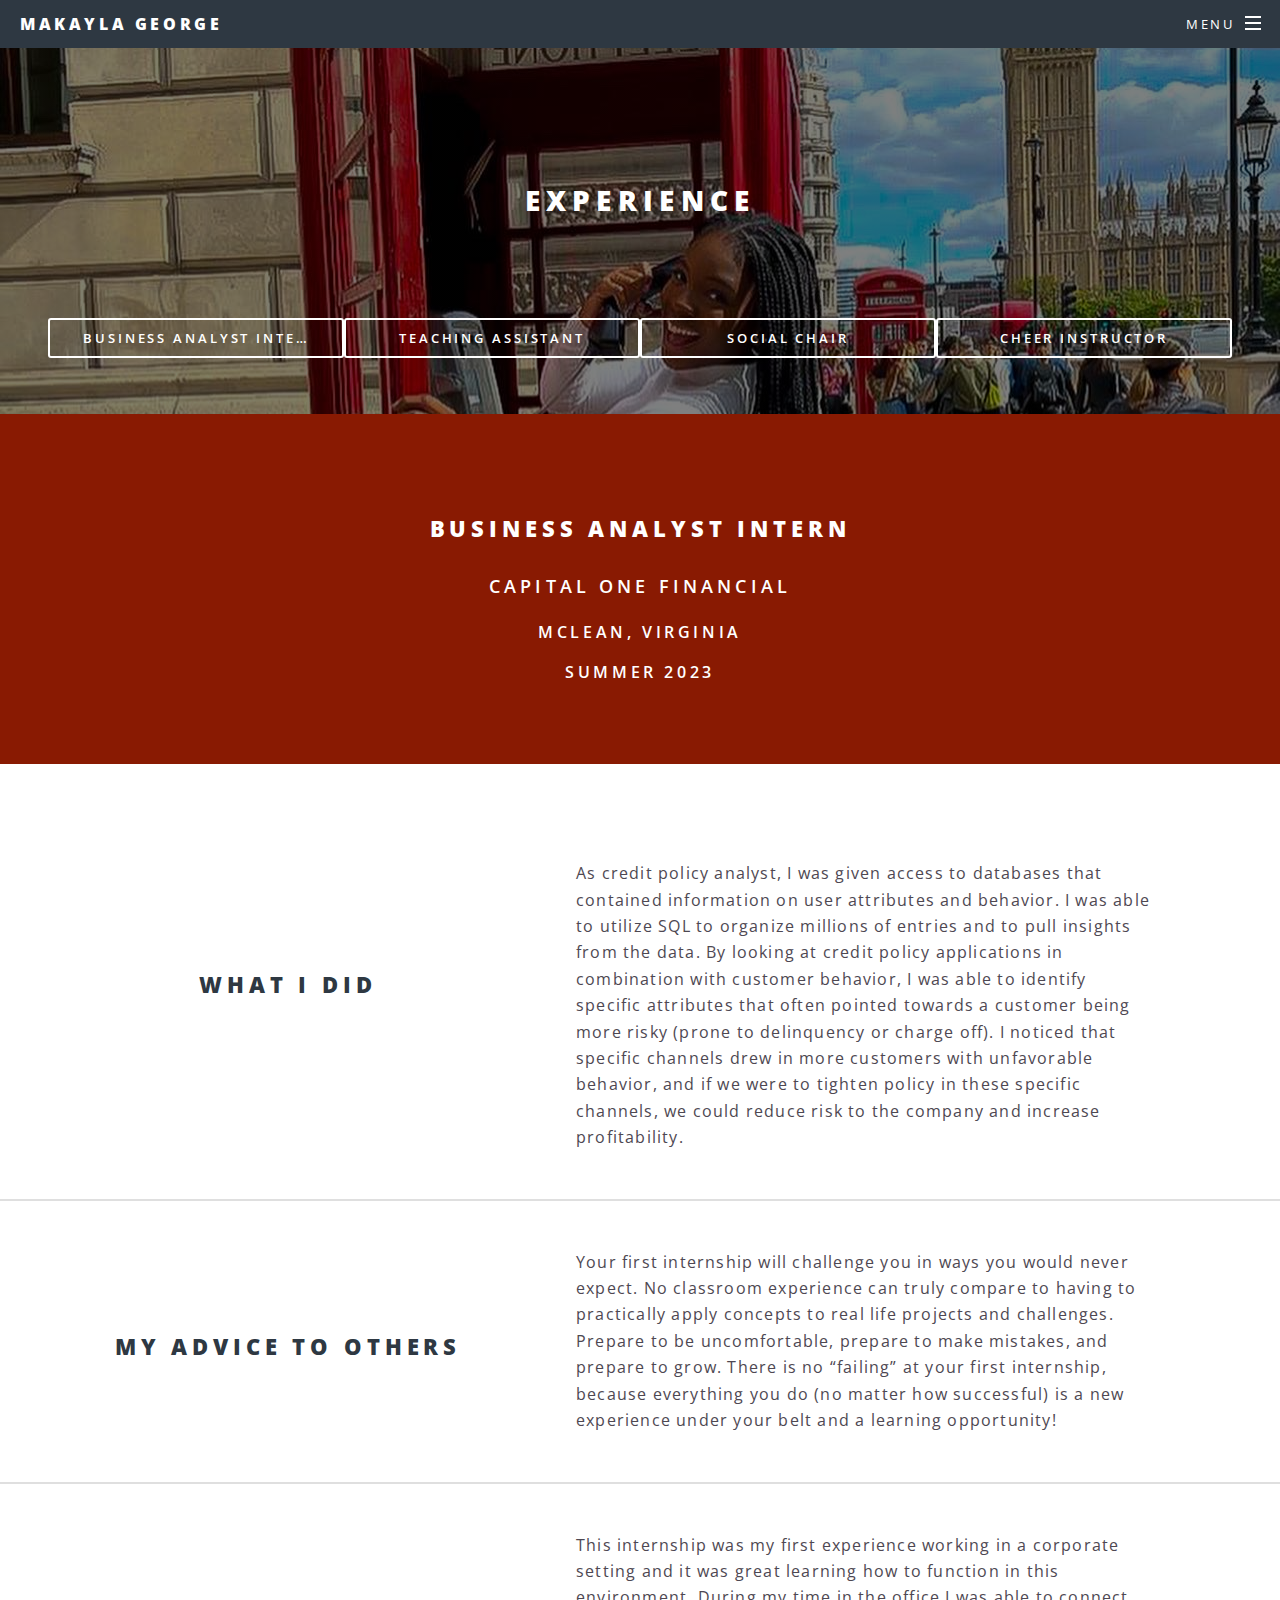
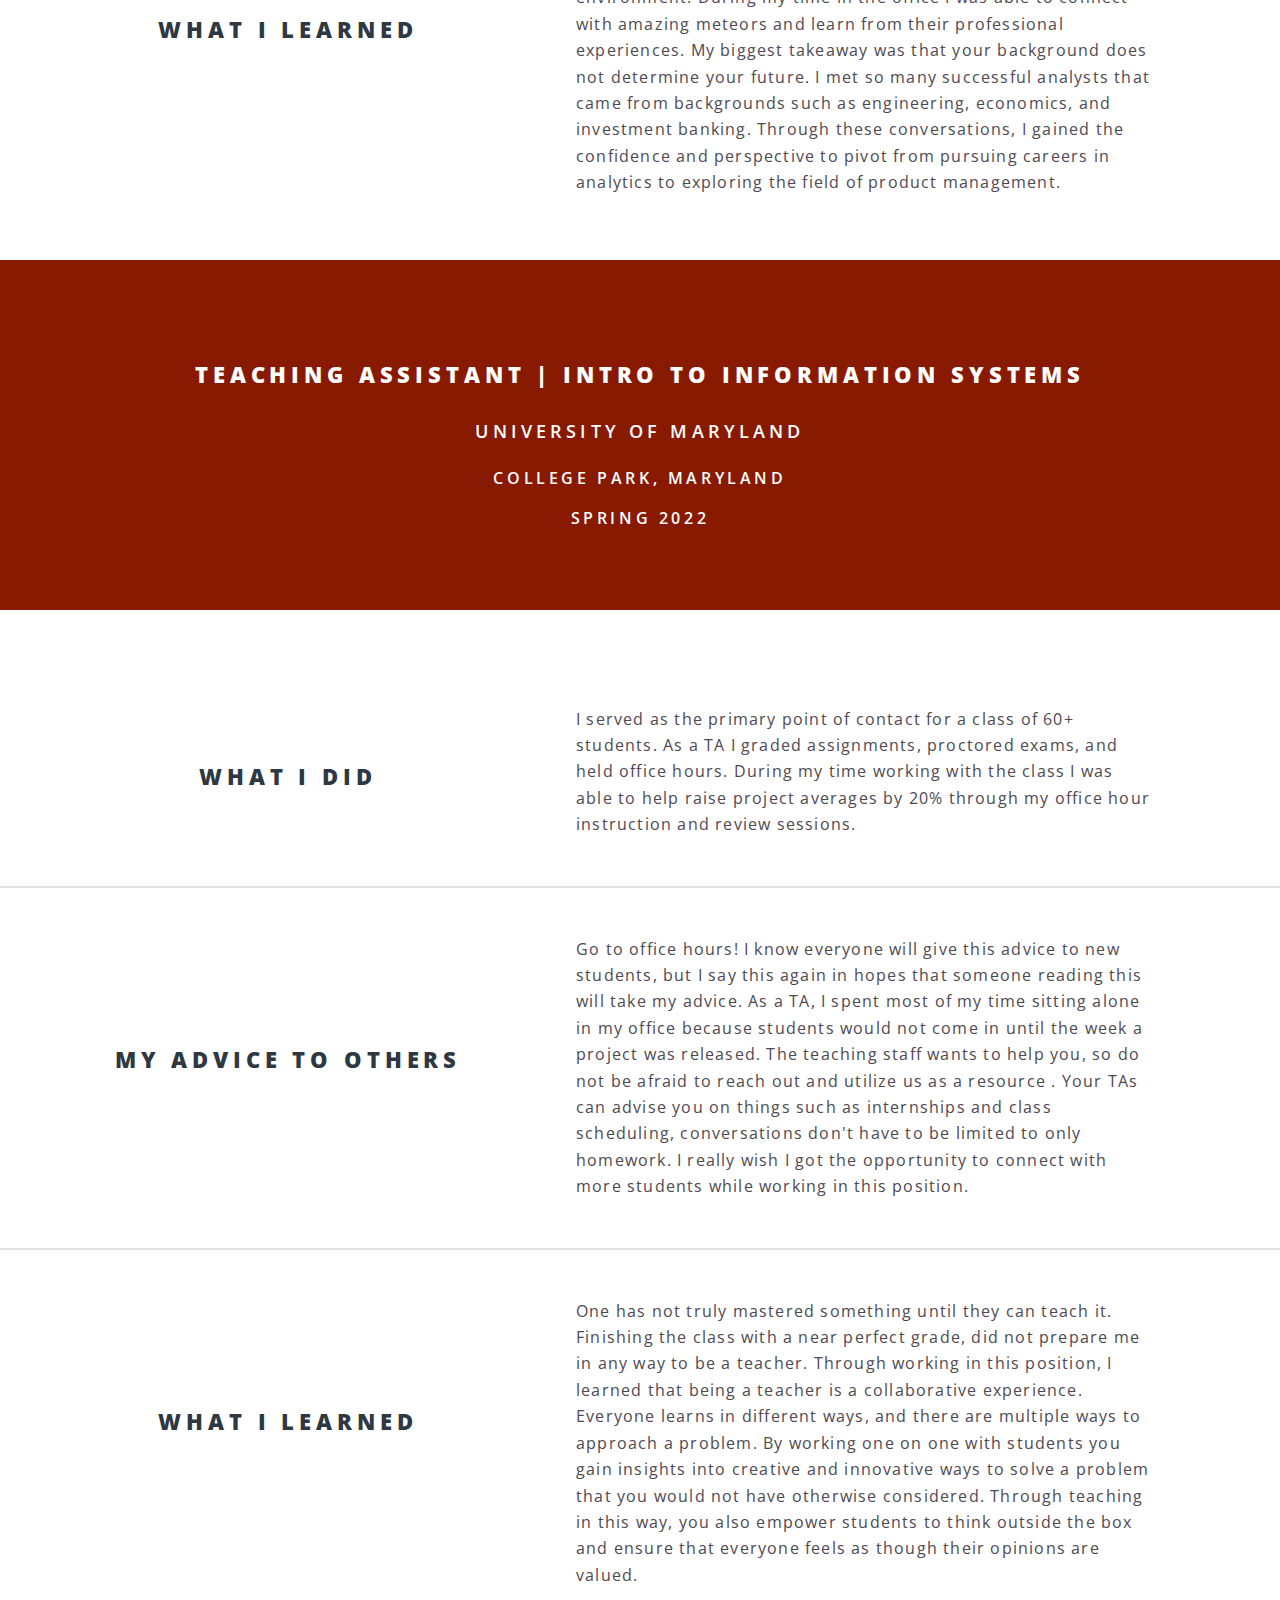
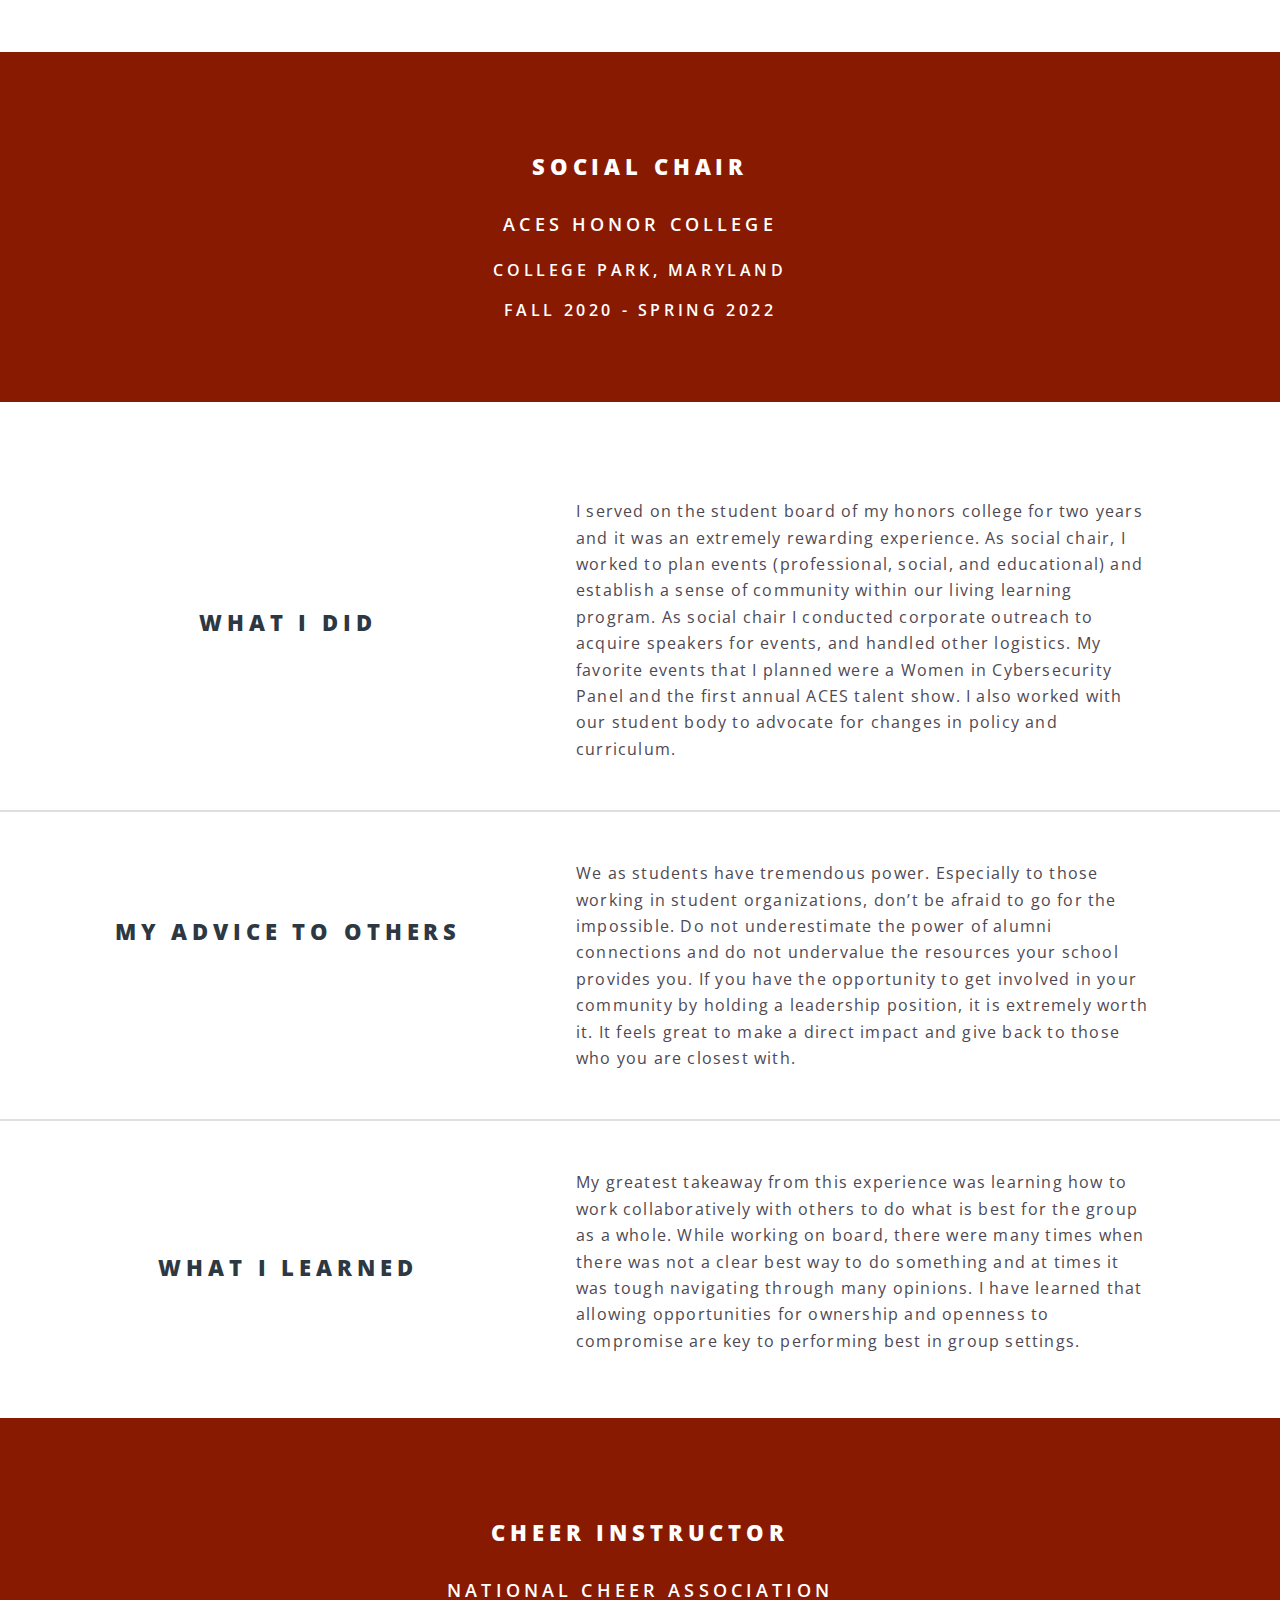
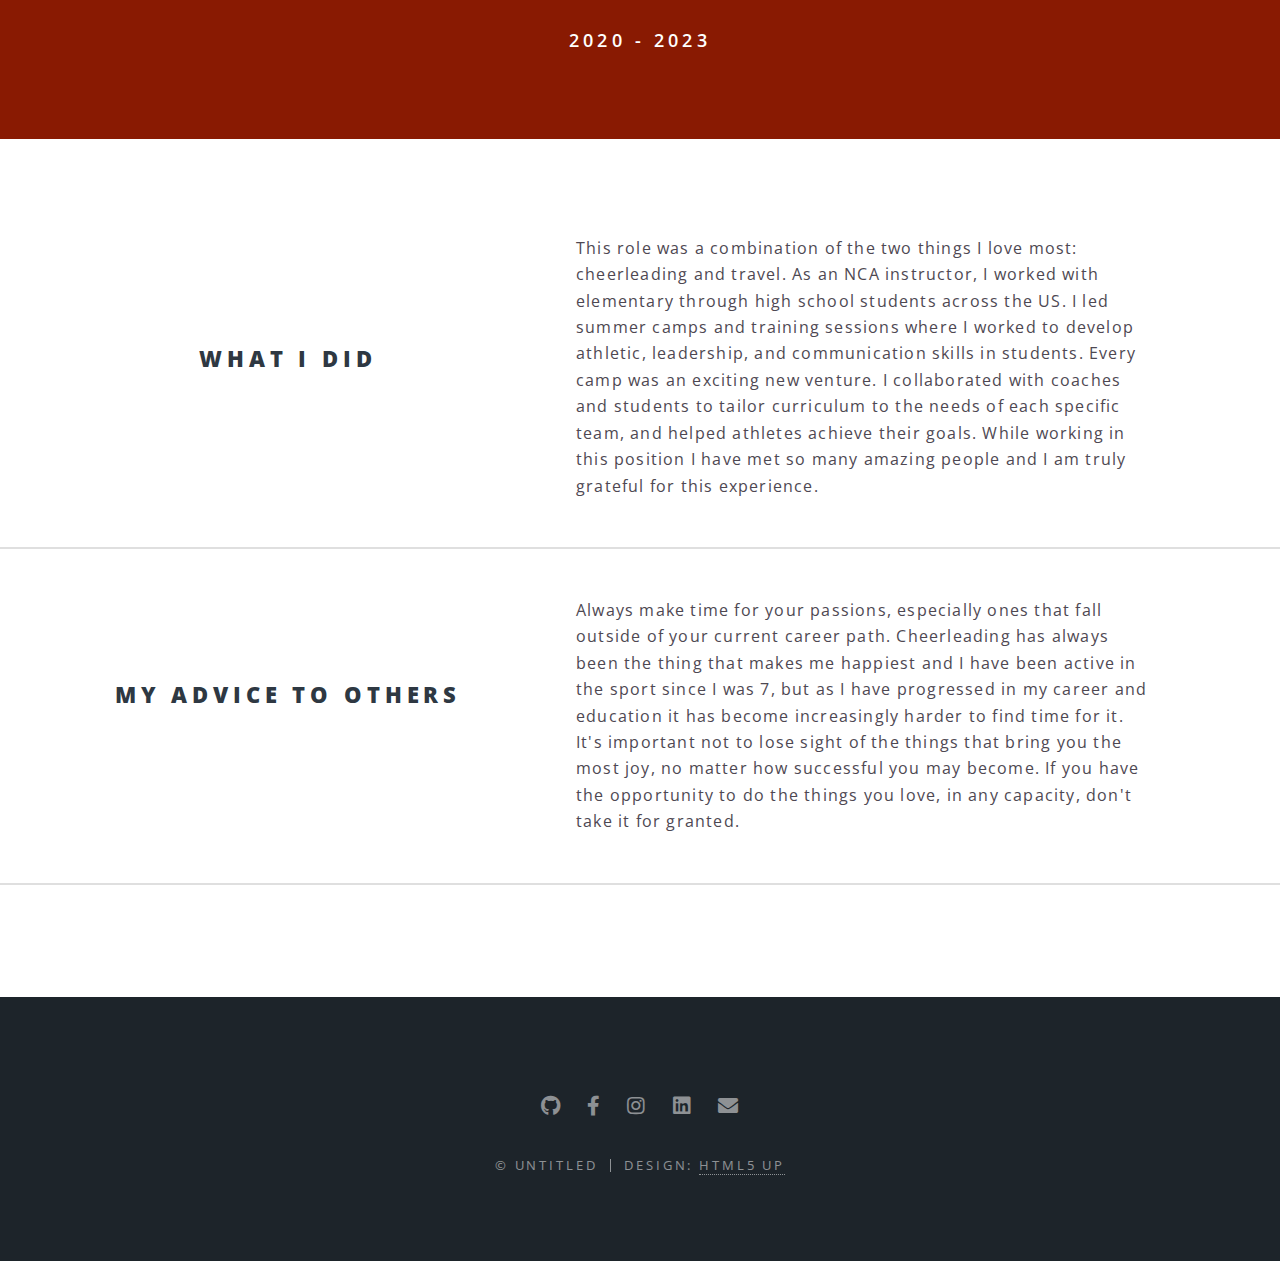
==== experience.html @ db0b6fbc "First Commit" ====
<html>
	<head>
		<title>Makayla George - Experience</title>
		<meta charset="utf-8" />
		<meta name="viewport" content="width=device-width, initial-scale=1, user-scalable=no" />
		<link rel="stylesheet" href="assets/css/main.css" />
		<noscript><link rel="stylesheet" href="assets/css/noscript.css" /></noscript>
	</head>
	<body class="is-preload">

		<!-- Page Wrapper -->
			<div id="page-wrapper">

				<!-- Header -->
					<header id="header">
						<h1><a href="index.html">Makayla George</a></h1>
						<nav id="nav">
							<ul>
								<li class="special">
									<a href="#menu" class="menuToggle"><span>Menu</span></a>
									<div id="menu">
										<ul>
											<li><a href="index.html">Home</a></li>
											<li><a href="experience.html">Experience</a></li>
											<li><a href="education.html">Education</a></li>
											<li><a href="portfolio.html">Academic Works</a></li>
											<li><a href="gallery.html">Gallery</a></li>
										</ul>
									</div>
								</li>
							</ul>
						</nav>
					</header>


				<!-- Main -->
					<article id="main">
								<header>
									<h2>Experience</h2>
									<br> <br> <br>
									<div class="columnsexpereince">
										 <div class="columnex">
											 <a href="#capital_one" class="button fit">Business Analyst Intern</a></li>
										 </div>
										 <div class="columnex">
											 <a href="#teaching_assistiant" class="button fit">Teaching ASSISTANT</a></li>
										</div>
										<div class="columnex">
											<a href="#social_chair" class="button fit">Social Chair</a></li>
									 </div>
									 <div class="columnex">
										 <a href="#cheer_instructor" class="button fit ">Cheer Instructor</a></li>
									</div>
									</div>
								</header>

						</article>

						<!-- Capital One -->
						<section id="capital_one" class="wrapper style3 special">
							<div class="inner">
									<h2> Business Analyst Intern </h2>
									<h3> <b> Capital One FINANCIAL  </b>  </h3>
									<h4> <b> McLean, Virginia </b>  </h4>
									<h4> <b> Summer 2023 </b>  </h4>
							</div>
						</section>

						<section class="wrapper style5">
							<div class="columns">
							   <div class="column">
									 <br><br><br><br>
							     <center> <h2> What I Did </h2> </center>
							   </div>
							   <div class="column">
									 As  credit policy analyst, I was given access to databases that contained information on user attributes and behavior.
									 I was able to utilize SQL to organize millions of entries and to pull insights from the data. By looking at credit
									 policy applications in combination with customer behavior, I was able to identify specific attributes that often
									 pointed towards a customer being more risky (prone to delinquency or charge off). I noticed that specific channels
									 drew in more customers with unfavorable behavior, and if we were to tighten policy in these specific channels, we could
									 reduce risk to the company and increase profitability.
								</div>
							</div>
							<hr />

							<div class="columns">
								 <div class="column">
									 <br><br><br>
									 <center> <h2> My Advice To Others </h2> </center>
								 </div>
								 <div class="column">
												Your first internship will challenge you in ways you would never expect. No classroom experience can
												truly compare to having to practically apply concepts to real life projects and challenges. Prepare
												to be uncomfortable, prepare to make mistakes, and prepare to grow. There is no “failing” at your first internship,
												because everything you do (no matter how successful) is a new experience under your belt and a
												learning opportunity!
								</div>
							</div>
							<hr />

							<div class="columns">
							   <div class="column">
									 <br><br><br>
							     <center> <h2> What I Learned </h2> </center>
							   </div>
							   <div class="column">
												This internship was my first experience working in a corporate setting and it was great learning how to
												 function in this environment. During my time in the office I was able to connect with amazing meteors
												 and learn from their professional experiences. My biggest takeaway was that your background does not
												 determine your future. I met so many successful  analysts that came from backgrounds such as engineering,
												 economics, and investment banking. Through these conversations, I gained the confidence and
												perspective to pivot from pursuing careers in analytics to exploring the field of product management.
								</div>
							</div>

						</section>

						<!-- TA -->
						<section id="teaching_assistiant" class="wrapper style3 special">
							<div class="inner">
									<h2> Teaching Assistant | Intro to Information Systems </h2>
									<h3> <b> University of Maryland </b>  </h3>
									<h4> <b> College Park, Maryland </b>  </h4>
									<h4> <b> Spring 2022 </b>  </h4>
							</div>
						</section>

						<section class="wrapper style5">
							<div class="columns">
								 <div class="column">
									 <br><br>
									 <center> <h2> What I Did </h2> </center>
								 </div>
								 <div class="column">
									 I served as the primary point of contact for a class of 60+ students. As a TA I graded assignments, proctored exams,
									 and held office hours. During my time working with the class I was able to help raise project averages by 20%
									 through my office hour instruction and review sessions.
								</div>
							</div>
							<hr />

							<div class="columns">
								 <div class="column">
									 <br><br><br><br>
									 <center> <h2> My Advice To Others </h2> </center>
								 </div>
								 <div class="column">
									 Go to office hours! I know everyone will give this advice to new students, but I say this again in hopes that someone
									  reading this will take my advice. As a TA, I spent most of my time sitting alone in my office because students
										 would not come in until the week a project was released. The teaching staff wants to help you, so do not be afraid
										 to reach out and utilize us as a resource . Your TAs can advise you on things such as internships and class
										  scheduling, conversations don't have to be limited to only homework. I really wish I got the
											opportunity to connect with more students while working in this position.

								</div>
							</div>
							<hr />

							<div class="columns">
								 <div class="column">
									 <br><br><br><br>
									 <center> <h2> What I Learned </h2> </center>
								 </div>
								 <div class="column">
									 One has not truly mastered something until they can teach it. Finishing the class with a near perfect grade,
									 did not prepare me in any way to be a teacher. Through working in this position, I learned that being a teacher
									 is a collaborative experience. Everyone learns in different ways, and there are multiple ways to approach a
									problem. By working one on one with students you gain insights into creative and innovative ways to solve a
									problem that you would not have otherwise considered. Through teaching in this way, you also empower
									students to think outside the box and ensure that everyone feels as though their opinions are valued.
								</div>
							</div>

						</section>

						<!-- ACES -->
						<section id="social_chair" class="wrapper style3 special">
							<div class="inner">
									<h2> Social Chair </h2>
									<h3> <b> ACES Honor College </b>  </h3>
									<h4> <b> College Park, Maryland </b>  </h4>
									<h4> <b> Fall 2020 - Spring 2022 </b>  </h4>
							</div>
						</section>

						<section class="wrapper style5">
							<div class="columns">
								 <div class="column">
									 <br><br><br><br>
									 <center> <h2> What I Did </h2> </center>
								 </div>
								 <div class="column">
									 I served on the student board of my honors college for two years and it was an extremely rewarding experience.
									 As social chair, I worked to plan events (professional, social, and educational) and establish a sense of
									 community within our living learning program. As social chair I conducted corporate outreach to acquire speakers
									  for events, and handled other logistics. My favorite events that I planned were a Women in Cybersecurity Panel
										and the first annual ACES talent show. I also worked with our student body to advocate for changes in policy
										and curriculum.
								</div>
							</div>
							<hr />

							<div class="columns">
								 <div class="column">
									 <br><br>
									 <center> <h2> My Advice To Others </h2> </center>
								 </div>
								 <div class="column">
										We as students have tremendous power. Especially to those working in student organizations, don’t be afraid
										 to go for the impossible. Do not underestimate the power of alumni connections and do not undervalue the resources
										  your school provides you. If you have the opportunity to get involved in your community by holding a leadership
											position, it is extremely worth it. It feels great to make a direct impact and give back to those who you are closest with.

								</div>
							</div>
							<hr />

							<div class="columns">
								 <div class="column">
									 <br><br><br>
									 <center> <h2> What I Learned </h2> </center>
								 </div>
								 <div class="column">
												My greatest takeaway from this experience was learning how to work collaboratively with others to do what
												 is best for the group as a whole. While working on board, there were many times when there was not a clear
												 best way to do something and at times it was tough navigating through many opinions. I have learned that
												 allowing opportunities for ownership and openness to compromise are key to performing best in group settings.
								</div>
							</div>

						</section>

						<!-- NCA -->
						<section id="cheer_instructor" class="wrapper style3 special">
							<div class="inner">
									<h2> Cheer Instructor </h2>
									<h3> <b> National Cheer Association </b>  </h3>
									<h3> <b> 2020 - 2023 </b>  </h3>
							</div>
						</section>

						<section class="wrapper style5">
							<div class="columns">
								 <div class="column">
									 <br><br><br><br>
									 <center> <h2> What I Did </h2> </center>
								 </div>
								 <div class="column">
									 This role was a combination of the two things I love most: cheerleading and travel. As an NCA instructor,
									  I worked with elementary through high school students across the US. I led summer camps and training
										sessions where I worked to develop athletic, leadership, and communication skills in students. Every
										camp was an exciting new venture. I collaborated with coaches and students to tailor curriculum to the
										needs of each specific team, and helped athletes achieve their goals. While working in this position
										I have met so many amazing people and I am truly grateful for this experience.
								</div>
							</div>
							<hr />

							<div class="columns">
								 <div class="column">
									 <br><br><br>
									 <center> <h2> My Advice To Others </h2> </center>
								 </div>
								 <div class="column">
									 Always make time for your passions, especially ones that fall outside of your current career path. Cheerleading
									 has always been the thing that makes me happiest and I have been active in the sport since I was 7, but as
									 I have progressed in my career and education it has become increasingly harder to find time for it. It's
									 important not to lose sight of the things that bring you the most joy, no matter how successful you may become.
									 If you have the opportunity to do the things you love, in any capacity, don't take it for granted.
								</div>
							</div>
							<hr />
						</section>

				<!-- Footer -->
					<footer id="footer">
						<ul class="icons">
							<li><a href="https://github.com/makaylageorge23" class="icon brands fa-github"><span class="label">Github</span></a></li>
							<li><a href="https://www.facebook.com/makayla.george.104?mibextid=LQQJ4d" class="icon brands fa-facebook-f"><span class="label">Facebook</span></a></li>
							<li><a href="https://www.instagram.com/makayla.jaee/" class="icon brands fa-instagram"><span class="label">Instagram</span></a></li>
							<li><a href="https://www.linkedin.com/in/makaylageorge" class="icon brands fa-linkedin"><span class="label">LinkedIn</span></a></li>
							<li><a href="mailto: makayla.george23@gmail.com" class="icon solid fa-envelope"><span class="label">Email</span></a></li>
						</ul>
						<ul class="copyright">
							<li>&copy; Untitled</li><li>Design: <a href="http://html5up.net">HTML5 UP</a></li>
						</ul>
					</footer>

			</div>

		<!-- Scripts -->
			<script src="assets/js/jquery.min.js"></script>
			<script src="assets/js/jquery.scrollex.min.js"></script>
			<script src="assets/js/jquery.scrolly.min.js"></script>
			<script src="assets/js/browser.min.js"></script>
			<script src="assets/js/breakpoints.min.js"></script>
			<script src="assets/js/util.js"></script>
			<script src="assets/js/main.js"></script>

	</body>
</html>
---- assets/css/main.css ----
@import url(fontawesome-all.min.css);
@import url("https://fonts.googleapis.com/css?family=Open+Sans:400,400italic,600,600italic,800,800italic");

/*
	Spectral by HTML5 UP
	html5up.net | @ajlkn
	Free for personal and commercial use under the CCA 3.0 license (html5up.net/license)
*/

html, body, div, span, applet, object,
iframe, h1, h2, h3, h4, h5, h6, p, blockquote,
pre, a, abbr, acronym, address, big, cite,
code, del, dfn, em, img, ins, kbd, q, s, samp,
small, strike, strong, sub, sup, tt, var, b,
u, i, center, dl, dt, dd, ol, ul, li, fieldset,
form, label, legend, table, caption, tbody,
tfoot, thead, tr, th, td, article, aside,
canvas, details, embed, figure, figcaption,
footer, header, hgroup, menu, nav, output, ruby,
section, summary, time, mark, audio, video {
	margin: 0;
	padding: 0;
	border: 0;
	font-size: 100%;
	font: inherit;
	vertical-align: baseline;}

article, aside, details, figcaption, figure,
footer, header, hgroup, menu, nav, section {
	display: block;}

body {
	line-height: 1;
}

ol, ul {
	list-style: none;
}

blockquote, q {
	quotes: none;
}

	blockquote:before, blockquote:after, q:before, q:after {
		content: '';
		content: none;
	}

table {
	border-collapse: collapse;
	border-spacing: 0;
}

body {
	-webkit-text-size-adjust: none;
}

mark {
	background-color: transparent;
	color: inherit;
}

input::-moz-focus-inner {
	border: 0;
	padding: 0;
}

input, select, textarea {
	-moz-appearance: none;
	-webkit-appearance: none;
	-ms-appearance: none;
	appearance: none;
}

/* Basic */

	@-ms-viewport {
		width: device-width;
	}

	html {
		box-sizing: border-box;
	}

	*, *:before, *:after {
		box-sizing: inherit;
	}

	body {
		background: #2e3842;
	}

		body.is-preload *, body.is-preload *:before, body.is-preload *:after {
			-moz-animation: none !important;
			-webkit-animation: none !important;
			-ms-animation: none !important;
			animation: none !important;
			-moz-transition: none !important;
			-webkit-transition: none !important;
			-ms-transition: none !important;
			transition: none !important;
		}

	body, input, select, textarea {
		color: #fff;
		font-family: "Open Sans", Helvetica, sans-serif;
		font-size: 15pt;
		font-weight: 400;
		letter-spacing: 0.075em;
		line-height: 1.65em;
	}

		@media screen and (max-width: 1680px) {

			body, input, select, textarea {
				font-size: 13pt;
			}

		}

		@media screen and (max-width: 1280px) {

			body, input, select, textarea {
				font-size: 12pt;
			}

		}

		@media screen and (max-width: 736px) {

			body, input, select, textarea {
				font-size: 11pt;
				letter-spacing: 0.0375em;
			}

		}

	a {
		-moz-transition: color 0.2s ease, border-bottom-color 0.2s ease;
		-webkit-transition: color 0.2s ease, border-bottom-color 0.2s ease;
		-ms-transition: color 0.2s ease, border-bottom-color 0.2s ease;
		transition: color 0.2s ease, border-bottom-color 0.2s ease;
		border-bottom: dotted 1px;
		color: inherit;
		text-decoration: none;
	}

		a:hover {
			border-bottom-color: transparent;
		}

	strong, b {
		color: #fff;
		font-weight: 600;
	}

	em, i {
		font-style: italic;
	}

	p {
		margin: 0 0 2em 0;
	}

	h1, h2, h3, h4, h5, h6 {
		color: #fff;
		font-weight: 800;
		letter-spacing: 0.225em;
		line-height: 1em;
		margin: 0 0 1em 0;
		text-transform: uppercase;
	}

		h1 a, h2 a, h3 a, h4 a, h5 a, h6 a {
			color: inherit;
			text-decoration: none;
		}

	h2 {
		font-size: 1.35em;
		line-height: 1.75em;
	}

		@media screen and (max-width: 736px) {

			h2 {
				font-size: 1.1em;
				line-height: 1.65em;
			}

		}

	h3 {
		font-size: 1.15em;
		line-height: 1.75em;
	}

		@media screen and (max-width: 736px) {

			h3 {
				font-size: 1em;
				line-height: 1.65em;
			}

		}

	h4 {
		font-size: 1em;
		line-height: 1.5em;
	}

	h5 {
		font-size: 0.8em;
		line-height: 1.5em;
	}

	h6 {
		font-size: 0.7em;
		line-height: 1.5em;
	}

	sub {
		font-size: 0.8em;
		position: relative;
		top: 0.5em;
	}

	sup {
		font-size: 0.8em;
		position: relative;
		top: -0.5em;
	}

	hr {
		border: 0;
		border-bottom: solid 2px #fff;
		margin: 3em 0;
	}

		hr.major {
			margin: 4.5em 0;
		}

	blockquote {
		border-left: solid 4px #fff;
		font-style: italic;
		margin: 0 0 2em 0;
		padding: 0.5em 0 0.5em 2em;
	}

	code {
		background: rgba(144, 144, 144, 0.25);
		border-radius: 3px;
		font-family: "Courier New", monospace;
		font-size: 0.9em;
		letter-spacing: 0;
		margin: 0 0.25em;
		padding: 0.25em 0.65em;
	}

	pre {
		-webkit-overflow-scrolling: touch;
		font-family: "Courier New", monospace;
		font-size: 0.9em;
		margin: 0 0 2em 0;
	}

		pre code {
			display: block;
			line-height: 1.75em;
			padding: 1em 1.5em;
			overflow-x: auto;
		}

	.align-left {
		text-align: left;
	}

	.align-center {
		text-align: center;
	}

	.align-right {
		text-align: right;
	}

/* Row */

	.row {
		display: flex;
		flex-wrap: wrap;
		box-sizing: border-box;
		align-items: stretch;
	}

		.row > * {
			box-sizing: border-box;
		}

		.row.gtr-uniform > * > :last-child {
			margin-bottom: 0;
		}

		.row.aln-left {
			justify-content: flex-start;
		}

		.row.aln-center {
			justify-content: center;
		}

		.row.aln-right {
			justify-content: flex-end;
		}

		.row.aln-top {
			align-items: flex-start;
		}

		.row.aln-middle {
			align-items: center;
		}

		.row.aln-bottom {
			align-items: flex-end;
		}

		.row > .imp {
			order: -1;
		}

		.row > .col-1 {
			width: 8.33333%;
		}

		.row > .off-1 {
			margin-left: 8.33333%;
		}

		.row > .col-2 {
			width: 16.66667%;
		}

		.row > .off-2 {
			margin-left: 16.66667%;
		}

		.row > .col-3 {
			width: 25%;
		}

		.row > .off-3 {
			margin-left: 25%;
		}

		.row > .col-4 {
			width: 33.33333%;
		}

		.row > .off-4 {
			margin-left: 33.33333%;
		}

		.row > .col-5 {
			width: 41.66667%;
		}

		.row > .off-5 {
			margin-left: 41.66667%;
		}

		.row > .col-6 {
			width: 50%;
		}

		.row > .off-6 {
			margin-left: 50%;
		}

		.row > .col-7 {
			width: 58.33333%;
		}

		.row > .off-7 {
			margin-left: 58.33333%;
		}

		.row > .col-8 {
			width: 66.66667%;
		}

		.row > .off-8 {
			margin-left: 66.66667%;
		}

		.row > .col-9 {
			width: 75%;
		}

		.row > .off-9 {
			margin-left: 75%;
		}

		.row > .col-10 {
			width: 83.33333%;
		}

		.row > .off-10 {
			margin-left: 83.33333%;
		}

		.row > .col-11 {
			width: 91.66667%;
		}

		.row > .off-11 {
			margin-left: 91.66667%;
		}

		.row > .col-12 {
			width: 100%;
		}

		.row > .off-12 {
			margin-left: 100%;
		}

		.row.gtr-0 {
			margin-top: 0;
			margin-left: 0em;
		}

			.row.gtr-0 > * {
				padding: 0 0 0 0em;
			}

			.row.gtr-0.gtr-uniform {
				margin-top: 0em;
			}

				.row.gtr-0.gtr-uniform > * {
					padding-top: 0em;
				}

		.row.gtr-25 {
			margin-top: 0;
			margin-left: -0.375em;
		}

			.row.gtr-25 > * {
				padding: 0 0 0 0.375em;
			}

			.row.gtr-25.gtr-uniform {
				margin-top: -0.375em;
			}

				.row.gtr-25.gtr-uniform > * {
					padding-top: 0.375em;
				}

		.row.gtr-50 {
			margin-top: 0;
			margin-left: -0.75em;
		}

			.row.gtr-50 > * {
				padding: 0 0 0 0.75em;
			}

			.row.gtr-50.gtr-uniform {
				margin-top: -0.75em;
			}

				.row.gtr-50.gtr-uniform > * {
					padding-top: 0.75em;
				}

		.row {
			margin-top: 0;
			margin-left: -1.5em;
		}

			.row > * {
				padding: 0 0 0 1.5em;
			}

			.row.gtr-uniform {
				margin-top: -1.5em;
			}

				.row.gtr-uniform > * {
					padding-top: 1.5em;
				}

		.row.gtr-150 {
			margin-top: 0;
			margin-left: -2.25em;
		}

			.row.gtr-150 > * {
				padding: 0 0 0 2.25em;
			}

			.row.gtr-150.gtr-uniform {
				margin-top: -2.25em;
			}

				.row.gtr-150.gtr-uniform > * {
					padding-top: 2.25em;
				}

		.row.gtr-200 {
			margin-top: 0;
			margin-left: -3em;
		}

			.row.gtr-200 > * {
				padding: 0 0 0 3em;
			}

			.row.gtr-200.gtr-uniform {
				margin-top: -3em;
			}

				.row.gtr-200.gtr-uniform > * {
					padding-top: 3em;
				}

		@media screen and (max-width: 1680px) {

			.row {
				display: flex;
				flex-wrap: wrap;
				box-sizing: border-box;
				align-items: stretch;
			}

				.row > * {
					box-sizing: border-box;
				}

				.row.gtr-uniform > * > :last-child {
					margin-bottom: 0;
				}

				.row.aln-left {
					justify-content: flex-start;
				}

				.row.aln-center {
					justify-content: center;
				}

				.row.aln-right {
					justify-content: flex-end;
				}

				.row.aln-top {
					align-items: flex-start;
				}

				.row.aln-middle {
					align-items: center;
				}

				.row.aln-bottom {
					align-items: flex-end;
				}

				.row > .imp-xlarge {
					order: -1;
				}

				.row > .col-1-xlarge {
					width: 8.33333%;
				}

				.row > .off-1-xlarge {
					margin-left: 8.33333%;
				}

				.row > .col-2-xlarge {
					width: 16.66667%;
				}

				.row > .off-2-xlarge {
					margin-left: 16.66667%;
				}

				.row > .col-3-xlarge {
					width: 25%;
				}

				.row > .off-3-xlarge {
					margin-left: 25%;
				}

				.row > .col-4-xlarge {
					width: 33.33333%;
				}

				.row > .off-4-xlarge {
					margin-left: 33.33333%;
				}

				.row > .col-5-xlarge {
					width: 41.66667%;
				}

				.row > .off-5-xlarge {
					margin-left: 41.66667%;
				}

				.row > .col-6-xlarge {
					width: 50%;
				}

				.row > .off-6-xlarge {
					margin-left: 50%;
				}

				.row > .col-7-xlarge {
					width: 58.33333%;
				}

				.row > .off-7-xlarge {
					margin-left: 58.33333%;
				}

				.row > .col-8-xlarge {
					width: 66.66667%;
				}

				.row > .off-8-xlarge {
					margin-left: 66.66667%;
				}

				.row > .col-9-xlarge {
					width: 75%;
				}

				.row > .off-9-xlarge {
					margin-left: 75%;
				}

				.row > .col-10-xlarge {
					width: 83.33333%;
				}

				.row > .off-10-xlarge {
					margin-left: 83.33333%;
				}

				.row > .col-11-xlarge {
					width: 91.66667%;
				}

				.row > .off-11-xlarge {
					margin-left: 91.66667%;
				}

				.row > .col-12-xlarge {
					width: 100%;
				}

				.row > .off-12-xlarge {
					margin-left: 100%;
				}

				.row.gtr-0 {
					margin-top: 0;
					margin-left: 0em;
				}

					.row.gtr-0 > * {
						padding: 0 0 0 0em;
					}

					.row.gtr-0.gtr-uniform {
						margin-top: 0em;
					}

						.row.gtr-0.gtr-uniform > * {
							padding-top: 0em;
						}

				.row.gtr-25 {
					margin-top: 0;
					margin-left: -0.375em;
				}

					.row.gtr-25 > * {
						padding: 0 0 0 0.375em;
					}

					.row.gtr-25.gtr-uniform {
						margin-top: -0.375em;
					}

						.row.gtr-25.gtr-uniform > * {
							padding-top: 0.375em;
						}

				.row.gtr-50 {
					margin-top: 0;
					margin-left: -0.75em;
				}

					.row.gtr-50 > * {
						padding: 0 0 0 0.75em;
					}

					.row.gtr-50.gtr-uniform {
						margin-top: -0.75em;
					}

						.row.gtr-50.gtr-uniform > * {
							padding-top: 0.75em;
						}

				.row {
					margin-top: 0;
					margin-left: -1.5em;
				}

					.row > * {
						padding: 0 0 0 1.5em;
					}

					.row.gtr-uniform {
						margin-top: -1.5em;
					}

						.row.gtr-uniform > * {
							padding-top: 1.5em;
						}

				.row.gtr-150 {
					margin-top: 0;
					margin-left: -2.25em;
				}

					.row.gtr-150 > * {
						padding: 0 0 0 2.25em;
					}

					.row.gtr-150.gtr-uniform {
						margin-top: -2.25em;
					}

						.row.gtr-150.gtr-uniform > * {
							padding-top: 2.25em;
						}

				.row.gtr-200 {
					margin-top: 0;
					margin-left: -3em;
				}

					.row.gtr-200 > * {
						padding: 0 0 0 3em;
					}

					.row.gtr-200.gtr-uniform {
						margin-top: -3em;
					}

						.row.gtr-200.gtr-uniform > * {
							padding-top: 3em;
						}

		}

		@media screen and (max-width: 1280px) {

			.row {
				display: flex;
				flex-wrap: wrap;
				box-sizing: border-box;
				align-items: stretch;
			}

				.row > * {
					box-sizing: border-box;
				}

				.row.gtr-uniform > * > :last-child {
					margin-bottom: 0;
				}

				.row.aln-left {
					justify-content: flex-start;
				}

				.row.aln-center {
					justify-content: center;
				}

				.row.aln-right {
					justify-content: flex-end;
				}

				.row.aln-top {
					align-items: flex-start;
				}

				.row.aln-middle {
					align-items: center;
				}

				.row.aln-bottom {
					align-items: flex-end;
				}

				.row > .imp-large {
					order: -1;
				}

				.row > .col-1-large {
					width: 8.33333%;
				}

				.row > .off-1-large {
					margin-left: 8.33333%;
				}

				.row > .col-2-large {
					width: 16.66667%;
				}

				.row > .off-2-large {
					margin-left: 16.66667%;
				}

				.row > .col-3-large {
					width: 25%;
				}

				.row > .off-3-large {
					margin-left: 25%;
				}

				.row > .col-4-large {
					width: 33.33333%;
				}

				.row > .off-4-large {
					margin-left: 33.33333%;
				}

				.row > .col-5-large {
					width: 41.66667%;
				}

				.row > .off-5-large {
					margin-left: 41.66667%;
				}

				.row > .col-6-large {
					width: 50%;
				}

				.row > .off-6-large {
					margin-left: 50%;
				}

				.row > .col-7-large {
					width: 58.33333%;
				}

				.row > .off-7-large {
					margin-left: 58.33333%;
				}

				.row > .col-8-large {
					width: 66.66667%;
				}

				.row > .off-8-large {
					margin-left: 66.66667%;
				}

				.row > .col-9-large {
					width: 75%;
				}

				.row > .off-9-large {
					margin-left: 75%;
				}

				.row > .col-10-large {
					width: 83.33333%;
				}

				.row > .off-10-large {
					margin-left: 83.33333%;
				}

				.row > .col-11-large {
					width: 91.66667%;
				}

				.row > .off-11-large {
					margin-left: 91.66667%;
				}

				.row > .col-12-large {
					width: 100%;
				}

				.row > .off-12-large {
					margin-left: 100%;
				}

				.row.gtr-0 {
					margin-top: 0;
					margin-left: 0em;
				}

					.row.gtr-0 > * {
						padding: 0 0 0 0em;
					}

					.row.gtr-0.gtr-uniform {
						margin-top: 0em;
					}

						.row.gtr-0.gtr-uniform > * {
							padding-top: 0em;
						}

				.row.gtr-25 {
					margin-top: 0;
					margin-left: -0.375em;
				}

					.row.gtr-25 > * {
						padding: 0 0 0 0.375em;
					}

					.row.gtr-25.gtr-uniform {
						margin-top: -0.375em;
					}

						.row.gtr-25.gtr-uniform > * {
							padding-top: 0.375em;
						}

				.row.gtr-50 {
					margin-top: 0;
					margin-left: -0.75em;
				}

					.row.gtr-50 > * {
						padding: 0 0 0 0.75em;
					}

					.row.gtr-50.gtr-uniform {
						margin-top: -0.75em;
					}

						.row.gtr-50.gtr-uniform > * {
							padding-top: 0.75em;
						}

				.row {
					margin-top: 0;
					margin-left: -1.5em;
				}

					.row > * {
						padding: 0 0 0 1.5em;
					}

					.row.gtr-uniform {
						margin-top: -1.5em;
					}

						.row.gtr-uniform > * {
							padding-top: 1.5em;
						}

				.row.gtr-150 {
					margin-top: 0;
					margin-left: -2.25em;
				}

					.row.gtr-150 > * {
						padding: 0 0 0 2.25em;
					}

					.row.gtr-150.gtr-uniform {
						margin-top: -2.25em;
					}

						.row.gtr-150.gtr-uniform > * {
							padding-top: 2.25em;
						}

				.row.gtr-200 {
					margin-top: 0;
					margin-left: -3em;
				}

					.row.gtr-200 > * {
						padding: 0 0 0 3em;
					}

					.row.gtr-200.gtr-uniform {
						margin-top: -3em;
					}

						.row.gtr-200.gtr-uniform > * {
							padding-top: 3em;
						}

		}

		@media screen and (max-width: 980px) {

			.row {
				display: flex;
				flex-wrap: wrap;
				box-sizing: border-box;
				align-items: stretch;
			}

				.row > * {
					box-sizing: border-box;
				}

				.row.gtr-uniform > * > :last-child {
					margin-bottom: 0;
				}

				.row.aln-left {
					justify-content: flex-start;
				}

				.row.aln-center {
					justify-content: center;
				}

				.row.aln-right {
					justify-content: flex-end;
				}

				.row.aln-top {
					align-items: flex-start;
				}

				.row.aln-middle {
					align-items: center;
				}

				.row.aln-bottom {
					align-items: flex-end;
				}

				.row > .imp-medium {
					order: -1;
				}

				.row > .col-1-medium {
					width: 8.33333%;
				}

				.row > .off-1-medium {
					margin-left: 8.33333%;
				}

				.row > .col-2-medium {
					width: 16.66667%;
				}

				.row > .off-2-medium {
					margin-left: 16.66667%;
				}

				.row > .col-3-medium {
					width: 25%;
				}

				.row > .off-3-medium {
					margin-left: 25%;
				}

				.row > .col-4-medium {
					width: 33.33333%;
				}

				.row > .off-4-medium {
					margin-left: 33.33333%;
				}

				.row > .col-5-medium {
					width: 41.66667%;
				}

				.row > .off-5-medium {
					margin-left: 41.66667%;
				}

				.row > .col-6-medium {
					width: 50%;
				}

				.row > .off-6-medium {
					margin-left: 50%;
				}

				.row > .col-7-medium {
					width: 58.33333%;
				}

				.row > .off-7-medium {
					margin-left: 58.33333%;
				}

				.row > .col-8-medium {
					width: 66.66667%;
				}

				.row > .off-8-medium {
					margin-left: 66.66667%;
				}

				.row > .col-9-medium {
					width: 75%;
				}

				.row > .off-9-medium {
					margin-left: 75%;
				}

				.row > .col-10-medium {
					width: 83.33333%;
				}

				.row > .off-10-medium {
					margin-left: 83.33333%;
				}

				.row > .col-11-medium {
					width: 91.66667%;
				}

				.row > .off-11-medium {
					margin-left: 91.66667%;
				}

				.row > .col-12-medium {
					width: 100%;
				}

				.row > .off-12-medium {
					margin-left: 100%;
				}

				.row.gtr-0 {
					margin-top: 0;
					margin-left: 0em;
				}

					.row.gtr-0 > * {
						padding: 0 0 0 0em;
					}

					.row.gtr-0.gtr-uniform {
						margin-top: 0em;
					}

						.row.gtr-0.gtr-uniform > * {
							padding-top: 0em;
						}

				.row.gtr-25 {
					margin-top: 0;
					margin-left: -0.375em;
				}

					.row.gtr-25 > * {
						padding: 0 0 0 0.375em;
					}

					.row.gtr-25.gtr-uniform {
						margin-top: -0.375em;
					}

						.row.gtr-25.gtr-uniform > * {
							padding-top: 0.375em;
						}

				.row.gtr-50 {
					margin-top: 0;
					margin-left: -0.75em;
				}

					.row.gtr-50 > * {
						padding: 0 0 0 0.75em;
					}

					.row.gtr-50.gtr-uniform {
						margin-top: -0.75em;
					}

						.row.gtr-50.gtr-uniform > * {
							padding-top: 0.75em;
						}

				.row {
					margin-top: 0;
					margin-left: -1.5em;
				}

					.row > * {
						padding: 0 0 0 1.5em;
					}

					.row.gtr-uniform {
						margin-top: -1.5em;
					}

						.row.gtr-uniform > * {
							padding-top: 1.5em;
						}

				.row.gtr-150 {
					margin-top: 0;
					margin-left: -2.25em;
				}

					.row.gtr-150 > * {
						padding: 0 0 0 2.25em;
					}

					.row.gtr-150.gtr-uniform {
						margin-top: -2.25em;
					}

						.row.gtr-150.gtr-uniform > * {
							padding-top: 2.25em;
						}

				.row.gtr-200 {
					margin-top: 0;
					margin-left: -3em;
				}

					.row.gtr-200 > * {
						padding: 0 0 0 3em;
					}

					.row.gtr-200.gtr-uniform {
						margin-top: -3em;
					}

						.row.gtr-200.gtr-uniform > * {
							padding-top: 3em;
						}

		}

		@media screen and (max-width: 736px) {

			.row {
				display: flex;
				flex-wrap: wrap;
				box-sizing: border-box;
				align-items: stretch;
			}

				.row > * {
					box-sizing: border-box;
				}

				.row.gtr-uniform > * > :last-child {
					margin-bottom: 0;
				}

				.row.aln-left {
					justify-content: flex-start;
				}

				.row.aln-center {
					justify-content: center;
				}

				.row.aln-right {
					justify-content: flex-end;
				}

				.row.aln-top {
					align-items: flex-start;
				}

				.row.aln-middle {
					align-items: center;
				}

				.row.aln-bottom {
					align-items: flex-end;
				}

				.row > .imp-small {
					order: -1;
				}

				.row > .col-1-small {
					width: 8.33333%;
				}

				.row > .off-1-small {
					margin-left: 8.33333%;
				}

				.row > .col-2-small {
					width: 16.66667%;
				}

				.row > .off-2-small {
					margin-left: 16.66667%;
				}

				.row > .col-3-small {
					width: 25%;
				}

				.row > .off-3-small {
					margin-left: 25%;
				}

				.row > .col-4-small {
					width: 33.33333%;
				}

				.row > .off-4-small {
					margin-left: 33.33333%;
				}

				.row > .col-5-small {
					width: 41.66667%;
				}

				.row > .off-5-small {
					margin-left: 41.66667%;
				}

				.row > .col-6-small {
					width: 50%;
				}

				.row > .off-6-small {
					margin-left: 50%;
				}

				.row > .col-7-small {
					width: 58.33333%;
				}

				.row > .off-7-small {
					margin-left: 58.33333%;
				}

				.row > .col-8-small {
					width: 66.66667%;
				}

				.row > .off-8-small {
					margin-left: 66.66667%;
				}

				.row > .col-9-small {
					width: 75%;
				}

				.row > .off-9-small {
					margin-left: 75%;
				}

				.row > .col-10-small {
					width: 83.33333%;
				}

				.row > .off-10-small {
					margin-left: 83.33333%;
				}

				.row > .col-11-small {
					width: 91.66667%;
				}

				.row > .off-11-small {
					margin-left: 91.66667%;
				}

				.row > .col-12-small {
					width: 100%;
				}

				.row > .off-12-small {
					margin-left: 100%;
				}

				.row.gtr-0 {
					margin-top: 0;
					margin-left: 0em;
				}

					.row.gtr-0 > * {
						padding: 0 0 0 0em;
					}

					.row.gtr-0.gtr-uniform {
						margin-top: 0em;
					}

						.row.gtr-0.gtr-uniform > * {
							padding-top: 0em;
						}

				.row.gtr-25 {
					margin-top: 0;
					margin-left: -0.375em;
				}

					.row.gtr-25 > * {
						padding: 0 0 0 0.375em;
					}

					.row.gtr-25.gtr-uniform {
						margin-top: -0.375em;
					}

						.row.gtr-25.gtr-uniform > * {
							padding-top: 0.375em;
						}

				.row.gtr-50 {
					margin-top: 0;
					margin-left: -0.75em;
				}

					.row.gtr-50 > * {
						padding: 0 0 0 0.75em;
					}

					.row.gtr-50.gtr-uniform {
						margin-top: -0.75em;
					}

						.row.gtr-50.gtr-uniform > * {
							padding-top: 0.75em;
						}

				.row {
					margin-top: 0;
					margin-left: -1.5em;
				}

					.row > * {
						padding: 0 0 0 1.5em;
					}

					.row.gtr-uniform {
						margin-top: -1.5em;
					}

						.row.gtr-uniform > * {
							padding-top: 1.5em;
						}

				.row.gtr-150 {
					margin-top: 0;
					margin-left: -2.25em;
				}

					.row.gtr-150 > * {
						padding: 0 0 0 2.25em;
					}

					.row.gtr-150.gtr-uniform {
						margin-top: -2.25em;
					}

						.row.gtr-150.gtr-uniform > * {
							padding-top: 2.25em;
						}

				.row.gtr-200 {
					margin-top: 0;
					margin-left: -3em;
				}

					.row.gtr-200 > * {
						padding: 0 0 0 3em;
					}

					.row.gtr-200.gtr-uniform {
						margin-top: -3em;
					}

						.row.gtr-200.gtr-uniform > * {
							padding-top: 3em;
						}

		}

		@media screen and (max-width: 480px) {

			.row {
				display: flex;
				flex-wrap: wrap;
				box-sizing: border-box;
				align-items: stretch;
			}

				.row > * {
					box-sizing: border-box;
				}

				.row.gtr-uniform > * > :last-child {
					margin-bottom: 0;
				}

				.row.aln-left {
					justify-content: flex-start;
				}

				.row.aln-center {
					justify-content: center;
				}

				.row.aln-right {
					justify-content: flex-end;
				}

				.row.aln-top {
					align-items: flex-start;
				}

				.row.aln-middle {
					align-items: center;
				}

				.row.aln-bottom {
					align-items: flex-end;
				}

				.row > .imp-xsmall {
					order: -1;
				}

				.row > .col-1-xsmall {
					width: 8.33333%;
				}

				.row > .off-1-xsmall {
					margin-left: 8.33333%;
				}

				.row > .col-2-xsmall {
					width: 16.66667%;
				}

				.row > .off-2-xsmall {
					margin-left: 16.66667%;
				}

				.row > .col-3-xsmall {
					width: 25%;
				}

				.row > .off-3-xsmall {
					margin-left: 25%;
				}

				.row > .col-4-xsmall {
					width: 33.33333%;
				}

				.row > .off-4-xsmall {
					margin-left: 33.33333%;
				}

				.row > .col-5-xsmall {
					width: 41.66667%;
				}

				.row > .off-5-xsmall {
					margin-left: 41.66667%;
				}

				.row > .col-6-xsmall {
					width: 50%;
				}

				.row > .off-6-xsmall {
					margin-left: 50%;
				}

				.row > .col-7-xsmall {
					width: 58.33333%;
				}

				.row > .off-7-xsmall {
					margin-left: 58.33333%;
				}

				.row > .col-8-xsmall {
					width: 66.66667%;
				}

				.row > .off-8-xsmall {
					margin-left: 66.66667%;
				}

				.row > .col-9-xsmall {
					width: 75%;
				}

				.row > .off-9-xsmall {
					margin-left: 75%;
				}

				.row > .col-10-xsmall {
					width: 83.33333%;
				}

				.row > .off-10-xsmall {
					margin-left: 83.33333%;
				}

				.row > .col-11-xsmall {
					width: 91.66667%;
				}

				.row > .off-11-xsmall {
					margin-left: 91.66667%;
				}

				.row > .col-12-xsmall {
					width: 100%;
				}

				.row > .off-12-xsmall {
					margin-left: 100%;
				}

				.row.gtr-0 {
					margin-top: 0;
					margin-left: 0em;
				}

					.row.gtr-0 > * {
						padding: 0 0 0 0em;
					}

					.row.gtr-0.gtr-uniform {
						margin-top: 0em;
					}

						.row.gtr-0.gtr-uniform > * {
							padding-top: 0em;
						}

				.row.gtr-25 {
					margin-top: 0;
					margin-left: -0.375em;
				}

					.row.gtr-25 > * {
						padding: 0 0 0 0.375em;
					}

					.row.gtr-25.gtr-uniform {
						margin-top: -0.375em;
					}

						.row.gtr-25.gtr-uniform > * {
							padding-top: 0.375em;
						}

				.row.gtr-50 {
					margin-top: 0;
					margin-left: -0.75em;
				}

					.row.gtr-50 > * {
						padding: 0 0 0 0.75em;
					}

					.row.gtr-50.gtr-uniform {
						margin-top: -0.75em;
					}

						.row.gtr-50.gtr-uniform > * {
							padding-top: 0.75em;
						}

				.row {
					margin-top: 0;
					margin-left: -1.5em;
				}

					.row > * {
						padding: 0 0 0 1.5em;
					}

					.row.gtr-uniform {
						margin-top: -1.5em;
					}

						.row.gtr-uniform > * {
							padding-top: 1.5em;
						}

				.row.gtr-150 {
					margin-top: 0;
					margin-left: -2.25em;
				}

					.row.gtr-150 > * {
						padding: 0 0 0 2.25em;
					}

					.row.gtr-150.gtr-uniform {
						margin-top: -2.25em;
					}

						.row.gtr-150.gtr-uniform > * {
							padding-top: 2.25em;
						}

				.row.gtr-200 {
					margin-top: 0;
					margin-left: -3em;
				}

					.row.gtr-200 > * {
						padding: 0 0 0 3em;
					}

					.row.gtr-200.gtr-uniform {
						margin-top: -3em;
					}

						.row.gtr-200.gtr-uniform > * {
							padding-top: 3em;
						}

		}

/* Section/Article */

	section.special, article.special {
		text-align: center;
	}

	header p {
		color: rgba(255, 255, 255, 0.5);
		position: relative;
		top: -0.25em;
	}

	header h3 + p {
		font-size: 1.1em;
	}

	header h4 + p,
	header h5 + p,
	header h6 + p {
		font-size: 0.9em;
	}

	header.major {
		margin: 0 0 3.5em 0;
	}

		header.major h2, header.major h3, header.major h4, header.major h5, header.major h6 {
			border-bottom: solid 2px #fff;
			display: inline-block;
			padding-bottom: 1em;
			position: relative;
		}

			header.major h2:after, header.major h3:after, header.major h4:after, header.major h5:after, header.major h6:after {
				content: '';
				display: block;
				height: 1px;
			}

		header.major p {
			color: #fff;
			top: 0;
		}

		@media screen and (max-width: 736px) {

			header.major {
				margin: 0 0 2em 0;
			}

		}

	@media screen and (max-width: 980px) {

		header br {
			display: none;
		}

	}

/* Form */

	form {
		margin: 0 0 2em 0;
	}

	label {
		color: #fff;
		display: block;
		font-size: 0.9em;
		font-weight: 600;
		margin: 0 0 1em 0;
	}

	input[type="text"],
	input[type="password"],
	input[type="email"],
	select,
	textarea {
		-moz-appearance: none;
		-webkit-appearance: none;
		-ms-appearance: none;
		appearance: none;
		background-color: rgba(144, 144, 144, 0.25);
		border-radius: 3px;
		border: none;
		color: inherit;
		display: block;
		outline: 0;
		padding: 0 1em;
		text-decoration: none;
		width: 100%;
	}

		input[type="text"]:invalid,
		input[type="password"]:invalid,
		input[type="email"]:invalid,
		select:invalid,
		textarea:invalid {
			box-shadow: none;
		}

		input[type="text"]:focus,
		input[type="password"]:focus,
		input[type="email"]:focus,
		select:focus,
		textarea:focus {
			box-shadow: 0 0 0 2px #891A02;
		}

	select {
		background-size: 1.25em;
		background-repeat: no-repeat;
		background-position: calc(100% - 1em) center;
		height: 2.75em;
		padding-right: 2.75em;
		text-overflow: ellipsis;
	}

		select:focus::-ms-value {
			background-color: transparent;
		}

		select::-ms-expand {
			display: none;
		}

	input[type="text"],
	input[type="password"],
	input[type="email"],
	select {
		height: 2.75em;
	}

	textarea {
		padding: 0.75em 1em;
	}

	input[type="checkbox"],
	input[type="radio"] {
		-moz-appearance: none;
		-webkit-appearance: none;
		-ms-appearance: none;
		appearance: none;
		display: block;
		float: left;
		margin-right: -2em;
		opacity: 0;
		width: 1em;
		z-index: -1;
	}

		input[type="checkbox"] + label,
		input[type="radio"] + label {
			text-decoration: none;
			color: #fff;
			cursor: pointer;
			display: inline-block;
			font-size: 1em;
			font-weight: 400;
			padding-left: 2.4em;
			padding-right: 0.75em;
			position: relative;
		}

			input[type="checkbox"] + label:before,
			input[type="radio"] + label:before {
				-moz-osx-font-smoothing: grayscale;
				-webkit-font-smoothing: antialiased;
				display: inline-block;
				font-style: normal;
				font-variant: normal;
				text-rendering: auto;
				line-height: 1;
				text-transform: none !important;
				font-family: 'Font Awesome 5 Free';
				font-weight: 900;
			}

			input[type="checkbox"] + label:before,
			input[type="radio"] + label:before {
				background: rgba(144, 144, 144, 0.25);
				border-radius: 3px;
				content: '';
				display: inline-block;
				font-size: 0.8em;
				height: 2.0625em;
				left: 0;
				line-height: 2.0625em;
				position: absolute;
				text-align: center;
				top: 0;
				width: 2.0625em;
			}

		input[type="checkbox"]:checked + label:before,
		input[type="radio"]:checked + label:before {
			background: #2e3842;
			color: #fff;
			content: '\f00c';
		}

		input[type="checkbox"]:focus + label:before,
		input[type="radio"]:focus + label:before {
			box-shadow: 0 0 0 2px #891A02;
		}

	input[type="checkbox"] + label:before {
		border-radius: 3px;
	}

	input[type="radio"] + label:before {
		border-radius: 100%;
	}

	::-webkit-input-placeholder {
		color: rgba(255, 255, 255, 0.5) !important;
		opacity: 1.0;
	}

	:-moz-placeholder {
		color: rgba(255, 255, 255, 0.5) !important;
		opacity: 1.0;
	}

	::-moz-placeholder {
		color: rgba(255, 255, 255, 0.5) !important;
		opacity: 1.0;
	}

	:-ms-input-placeholder {
		color: rgba(255, 255, 255, 0.5) !important;
		opacity: 1.0;
	}

/* Box */

	.box {
		border-radius: 3px;
		border: solid 2px #fff;
		margin-bottom: 2em;
		padding: 1.5em;
	}

		.box > :last-child,
		.box > :last-child > :last-child,
		.box > :last-child > :last-child > :last-child {
			margin-bottom: 0;
		}

		.box.alt {
			border: 0;
			border-radius: 0;
			padding: 0;
		}

/* Icon */

	.icon {
		text-decoration: none;
		border-bottom: none;
		position: relative;
	}

		.icon:before {
			-moz-osx-font-smoothing: grayscale;
			-webkit-font-smoothing: antialiased;
			display: inline-block;
			font-style: normal;
			font-variant: normal;
			text-rendering: auto;
			line-height: 1;
			text-transform: none !important;
			font-family: 'Font Awesome 5 Free';
			font-weight: 400;
		}

		.icon > .label {
			display: none;
		}

		.icon:before {
			line-height: inherit;
		}

		.icon.solid:before {
			font-weight: 900;
		}

		.icon.brands:before {
			font-family: 'Font Awesome 5 Brands';
		}

		.icon.major {
			-moz-transform: rotate(-45deg);
			-webkit-transform: rotate(-45deg);
			-ms-transform: rotate(-45deg);
			transform: rotate(-45deg);
			border-radius: 3px;
			border: solid 2px #fff;
			display: inline-block;
			font-size: 1.35em;
			height: calc(3em + 2px);
			line-height: 3em;
			text-align: center;
			width: calc(3em + 2px);
		}

			.icon.major:before {
				-moz-transform: rotate(45deg);
				-webkit-transform: rotate(45deg);
				-ms-transform: rotate(45deg);
				transform: rotate(45deg);
				display: inline-block;
				font-size: 1.5em;
			}

			@media screen and (max-width: 736px) {

				.icon.major {
					font-size: 1em;
				}

			}

		.icon.style1 {
			color: #00ffcc;
		}

		.icon.style2 {
			color: #00f0ff;
		}

		.icon.style3 {
			color: #76ddff;
		}

/* Image */

	.image {
		border-radius: 3px;
		border: 0;
		display: inline-block;
		position: relative;
	}

		.image img {
			border-radius: 3px;
			display: block;
		}

		.image.left {
			float: left;
			margin: 0 2em 2em 0;
			top: 0.25em;
		}

		.image.right {
			float: right;
			margin: 0 0 2em 2em;
			top: 0.25em;
		}

		.image.left, .image.right {
			max-width: 40%;
		}

			.image.left img, .image.right img {
				width: 100%;
			}

		.image.fit {
			display: block;
			margin: 0 0 2em 0;
			width: 100%;
		}

			.image.fit img {
				width: 100%;
			}

/* List */

	ol {
		list-style: decimal;
		margin: 0 0 2em 0;
		padding-left: 1.25em;
	}

		ol li {
			padding-left: 0.25em;
		}

	ul {
		list-style: disc;
		margin: 0 0 2em 0;
		padding-left: 1em;
	}

		ul li {
			padding-left: 0.5em;
		}

		ul.alt {
			list-style: none;
			padding-left: 0;
		}

			ul.alt li {
				border-top: solid 1px #fff;
				padding: 0.5em 0;
			}

				ul.alt li:first-child {
					border-top: 0;
					padding-top: 0;
				}

	dl {
		margin: 0 0 2em 0;
	}

/* Actions */

	ul.actions {
		display: -moz-flex;
		display: -webkit-flex;
		display: -ms-flex;
		display: flex;
		cursor: default;
		list-style: none;
		margin-left: -1em;
		padding-left: 0;
	}

		ul.actions li {
			padding: 0 0 0 1em;
			vertical-align: middle;
		}

		ul.actions.special {
			-moz-justify-content: center;
			-webkit-justify-content: center;
			-ms-justify-content: center;
			justify-content: center;
			width: 100%;
			margin-left: 0;
		}

			ul.actions.special li:first-child {
				padding-left: 0;
			}

		ul.actions.stacked {
			-moz-flex-direction: column;
			-webkit-flex-direction: column;
			-ms-flex-direction: column;
			flex-direction: column;
			margin-left: 0;
		}

			ul.actions.stacked li {
				padding: 1em 0 0 0;
			}

				ul.actions.stacked li:first-child {
					padding-top: 0;
				}

		ul.actions.fit {
			width: calc(100% + 1em);
		}

			ul.actions.fit li {
				-moz-flex-grow: 1;
				-webkit-flex-grow: 1;
				-ms-flex-grow: 1;
				flex-grow: 1;
				-moz-flex-shrink: 1;
				-webkit-flex-shrink: 1;
				-ms-flex-shrink: 1;
				flex-shrink: 1;
				width: 100%;
			}

				ul.actions.fit li > * {
					width: 100%;
				}

			ul.actions.fit.stacked {
				width: 100%;
			}

		@media screen and (max-width: 480px) {

			ul.actions:not(.fixed) {
				-moz-flex-direction: column;
				-webkit-flex-direction: column;
				-ms-flex-direction: column;
				flex-direction: column;
				margin-left: 0;
				width: 100% !important;
			}

				ul.actions:not(.fixed) li {
					-moz-flex-grow: 1;
					-webkit-flex-grow: 1;
					-ms-flex-grow: 1;
					flex-grow: 1;
					-moz-flex-shrink: 1;
					-webkit-flex-shrink: 1;
					-ms-flex-shrink: 1;
					flex-shrink: 1;
					padding: 1em 0 0 0;
					text-align: center;
					width: 100%;
				}

					ul.actions:not(.fixed) li > * {
						width: 100%;
					}

					ul.actions:not(.fixed) li:first-child {
						padding-top: 0;
					}

					ul.actions:not(.fixed) li input[type="submit"],
					ul.actions:not(.fixed) li input[type="reset"],
					ul.actions:not(.fixed) li input[type="button"],
					ul.actions:not(.fixed) li button,
					ul.actions:not(.fixed) li .button {
						width: 100%;
					}

						ul.actions:not(.fixed) li input[type="submit"].icon:before,
						ul.actions:not(.fixed) li input[type="reset"].icon:before,
						ul.actions:not(.fixed) li input[type="button"].icon:before,
						ul.actions:not(.fixed) li button.icon:before,
						ul.actions:not(.fixed) li .button.icon:before {
							margin-left: -0.5em;
						}

		}

/* Icons */

	ul.icons {
		cursor: default;
		list-style: none;
		padding-left: 0;
	}

		ul.icons li {
			display: inline-block;
			padding: 0 1em 0 0;
		}

			ul.icons li:last-child {
				padding-right: 0 !important;
			}

		ul.icons.major {
			padding: 1em 0;
		}

			ul.icons.major li {
				padding-right: 3.5em;
			}

				@media screen and (max-width: 736px) {

					ul.icons.major li {
						padding: 0 1em !important;
					}

				}

/* Table */

	.table-wrapper {
		-webkit-overflow-scrolling: touch;
		overflow-x: auto;
	}

	table {
		margin: 0 0 2em 0;
		width: 100%;
	}

		table tbody tr {
			border: solid 1px #fff;
			border-left: 0;
			border-right: 0;
		}

			table tbody tr:nth-child(2n + 1) {
				background-color: rgba(144, 144, 144, 0.25);
			}

		table td {
			padding: 0.75em 0.75em;
		}

		table th {
			color: #fff;
			font-size: 0.9em;
			font-weight: 600;
			padding: 0 0.75em 0.75em 0.75em;
			text-align: left;
		}

		table thead {
			border-bottom: solid 2px #fff;
		}

		table tfoot {
			border-top: solid 2px #fff;
		}

		table.alt {
			border-collapse: separate;
		}

			table.alt tbody tr td {
				border: solid 1px #fff;
				border-left-width: 0;
				border-top-width: 0;
			}

				table.alt tbody tr td:first-child {
					border-left-width: 1px;
				}

			table.alt tbody tr:first-child td {
				border-top-width: 1px;
			}

			table.alt thead {
				border-bottom: 0;
			}

			table.alt tfoot {
				border-top: 0;
			}

/* Button */

	input[type="submit"],
	input[type="reset"],
	input[type="button"],
	button,
	.button {
		-moz-appearance: none;
		-webkit-appearance: none;
		-ms-appearance: none;
		appearance: none;
		-moz-transition: background-color 0.2s ease-in-out, color 0.2s ease-in-out;
		-webkit-transition: background-color 0.2s ease-in-out, color 0.2s ease-in-out;
		-ms-transition: background-color 0.2s ease-in-out, color 0.2s ease-in-out;
		transition: background-color 0.2s ease-in-out, color 0.2s ease-in-out;
		background-color: transparent;
		border-radius: 3px;
		border: 0;
		box-shadow: inset 0 0 0 2px #fff;
		color: #fff;
		cursor: pointer;
		display: inline-block;
		font-size: 0.8em;
		font-weight: 600;
		height: 3.125em;
		letter-spacing: 0.225em;
		line-height: 3.125em;
		max-width: 30em;
		padding: 0 2.75em;
		text-align: center;
		text-decoration: none;
		text-transform: uppercase;
		white-space: nowrap;
		overflow: hidden;
		text-overflow: ellipsis;
	}

		input[type="submit"]:hover,
		input[type="reset"]:hover,
		input[type="button"]:hover,
		button:hover,
		.button:hover {
			background-color: rgba(144, 144, 144, 0.25);
		}

		input[type="submit"]:active,
		input[type="reset"]:active,
		input[type="button"]:active,
		button:active,
		.button:active {
			background-color: rgba(144, 144, 144, 0.5);
		}

		input[type="submit"].icon:before,
		input[type="reset"].icon:before,
		input[type="button"].icon:before,
		button.icon:before,
		.button.icon:before {
			margin-right: 0.5em;
		}

		input[type="submit"].fit,
		input[type="reset"].fit,
		input[type="button"].fit,
		button.fit,
		.button.fit {
			width: 100%;
		}

		input[type="submit"].small,
		input[type="reset"].small,
		input[type="button"].small,
		button.small,
		.button.small {
			font-size: 0.8em;
		}

		input[type="submit"].large,
		input[type="reset"].large,
		input[type="button"].large,
		button.large,
		.button.large {
			font-size: 1.35em;
		}

		input[type="submit"].primary,
		input[type="reset"].primary,
		input[type="button"].primary,
		button.primary,
		.button.primary {
			background-color: #ed4933;
			box-shadow: none !important;
			color: #ffffff !important;
		}

			input[type="submit"].primary:hover,
			input[type="reset"].primary:hover,
			input[type="button"].primary:hover,
			button.primary:hover,
			.button.primary:hover {
				background-color: #ef5e4a !important;
			}

			input[type="submit"].primary:active,
			input[type="reset"].primary:active,
			input[type="button"].primary:active,
			button.primary:active,
			.button.primary:active {
				background-color: #eb341c !important;
			}

		input[type="submit"].disabled, input[type="submit"]:disabled,
		input[type="reset"].disabled,
		input[type="reset"]:disabled,
		input[type="button"].disabled,
		input[type="button"]:disabled,
		button.disabled,
		button:disabled,
		.button.disabled,
		.button:disabled {
			pointer-events: none;
			opacity: 0.25;
		}

		@media screen and (max-width: 736px) {

			input[type="submit"],
			input[type="reset"],
			input[type="button"],
			button,
			.button {
				height: 3.75em;
				line-height: 3.75em;
			}

		}

/* Features */

	.features {
		display: -moz-flex;
		display: -webkit-flex;
		display: -ms-flex;
		display: flex;
		-moz-flex-wrap: wrap;
		-webkit-flex-wrap: wrap;
		-ms-flex-wrap: wrap;
		flex-wrap: wrap;
		-moz-justify-content: center;
		-webkit-justify-content: center;
		-ms-justify-content: center;
		justify-content: center;
		list-style: none;
		padding: 0;
		width: 100%;
	}

		.features li {
			padding: 4em 4em 2em 6em ;
			display: block;
			position: relative;
			text-align: left;
			width: 50%;
		}

			.features li:nth-child(1) {
				background-color: rgba(0, 0, 0, 0.035);
			}

			.features li:nth-child(2) {
				background-color: rgba(0, 0, 0, 0.07);
			}

			.features li:nth-child(3) {
				background-color: rgba(0, 0, 0, 0.105);
			}

			.features li:nth-child(4) {
				background-color: rgba(0, 0, 0, 0.14);
			}

			.features li:nth-child(5) {
				background-color: rgba(0, 0, 0, 0.175);
			}

			.features li:nth-child(6) {
				background-color: rgba(0, 0, 0, 0.21);
			}

			.features li:nth-child(7) {
				background-color: rgba(0, 0, 0, 0.245);
			}

			.features li:nth-child(8) {
				background-color: rgba(0, 0, 0, 0.28);
			}

			.features li:nth-child(9) {
				background-color: rgba(0, 0, 0, 0.315);
			}

			.features li:nth-child(10) {
				background-color: rgba(0, 0, 0, 0.35);
			}

			.features li:before {
				display: block;
				color: #00ffcc;
				position: absolute;
				left: 1.75em;
				top: 2.75em;
				font-size: 1.5em;
			}

			.features li:nth-child(1) {
				border-top-left-radius: 3px;
			}

			.features li:nth-child(2) {
				border-top-right-radius: 3px;
			}

			.features li:nth-last-child(1) {
				border-bottom-right-radius: 3px;
			}

			.features li:nth-last-child(2) {
				border-bottom-left-radius: 3px;
			}

			@media screen and (max-width: 980px) {

				.features li {
					padding: 3em 2em 1em 2em ;
					text-align: center;
				}

					.features li:before {
						left: 0;
						margin: 0 0 1em 0;
						position: relative;
						top: 0;
					}

			}

			@media screen and (max-width: 736px) {

				.features li {
					padding: 3em 0 1em 0 ;
					background-color: transparent !important;
					border-top: solid 2px #fff;
					width: 100%;
				}

					.features li:first-child {
						border-top: 0;
					}

			}

/* Spotlight */

	.spotlight {
		-moz-align-items: center;
		-webkit-align-items: center;
		-ms-align-items: center;
		align-items: center;
		display: -moz-flex;
		display: -webkit-flex;
		display: -ms-flex;
		display: flex;
	}

		.spotlight .image {
			-moz-order: 1;
			-webkit-order: 1;
			-ms-order: 1;
			order: 1;
			border-radius: 0;
			width: 40%;
		}

			.spotlight .image img {
				border-radius: 0;
				width: 100%;
			}

		.spotlight .content {
			padding: 2em 4em 0.1em 4em ;
			-moz-order: 2;
			-webkit-order: 2;
			-ms-order: 2;
			order: 2;
			max-width: 48em;
			width: 60%;
		}

		.spotlight:nth-child(2n) {
			-moz-flex-direction: row-reverse;
			-webkit-flex-direction: row-reverse;
			-ms-flex-direction: row-reverse;
			flex-direction: row-reverse;
		}

		.spotlight:nth-child(1) {
			background-color: rgba(0, 0, 0, 0.075);
		}

		.spotlight:nth-child(2) {
			background-color: rgba(0, 0, 0, 0.15);
		}

		.spotlight:nth-child(3) {
			background-color: rgba(0, 0, 0, 0.225);
		}

		.spotlight:nth-child(4) {
			background-color: rgba(0, 0, 0, 0.3);
		}

		.spotlight:nth-child(5) {
			background-color: rgba(0, 0, 0, 0.375);
		}

		.spotlight:nth-child(6) {
			background-color: rgba(0, 0, 0, 0.45);
		}

		.spotlight:nth-child(7) {
			background-color: rgba(0, 0, 0, 0.525);
		}

		.spotlight:nth-child(8) {
			background-color: rgba(0, 0, 0, 0.6);
		}

		.spotlight:nth-child(9) {
			background-color: rgba(0, 0, 0, 0.675);
		}

		.spotlight:nth-child(10) {
			background-color: rgba(0, 0, 0, 0.75);
		}

		@media screen and (max-width: 1280px) {

			.spotlight .image {
				width: 45%;
			}

			.spotlight .content {
				width: 55%;
			}

		}

		@media screen and (max-width: 980px) {

			.spotlight {
				display: block;
			}

				.spotlight br {
					display: none;
				}

				.spotlight .image {
					width: 100%;
				}

				.spotlight .content {
					padding: 4em 3em 2em 3em ;
					max-width: none;
					text-align: center;
					width: 100%;
				}

		}

		@media screen and (max-width: 736px) {

			.spotlight .content {
				padding: 3em 2em 1em 2em ;
			}

		}

/* Wrapper */

	.wrapper {
		padding: 6em 0 4em 0 ;
	}

		.wrapper > .inner {
			width: 60em;
			margin: 0 auto;
		}

			@media screen and (max-width: 1280px) {

				.wrapper > .inner {
					width: 90%;
				}

			}

			@media screen and (max-width: 980px) {

				.wrapper > .inner {
					width: 100%;
				}

			}

		.wrapper.alt {
			padding: 0;
		}

		.wrapper.style1 {
			background-color: #891A02;
			color: #c8ece9;
		}

			.wrapper.style1 strong, .wrapper.style1 b {
				color: #ffffff;
			}

			.wrapper.style1 h2, .wrapper.style1 h3, .wrapper.style1 h4, .wrapper.style1 h5, .wrapper.style1 h6 {
				color: #ffffff;
			}

			.wrapper.style1 hr {
				border-color: rgba(0, 0, 0, 0.125);
			}

			.wrapper.style1 blockquote {
				border-color: rgba(0, 0, 0, 0.125);
			}

			.wrapper.style1 code {
				background: rgba(255, 255, 255, 0.075);
			}

			.wrapper.style1 header p {
				color: #a6e0db;
			}

			.wrapper.style1 header.major h2, .wrapper.style1 header.major h3, .wrapper.style1 header.major h4, .wrapper.style1 header.major h5, .wrapper.style1 header.major h6 {
				border-color: rgba(0, 0, 0, 0.125);
			}

			.wrapper.style1 header.major p {
				color: #c8ece9;
			}

			.wrapper.style1 label {
				color: #ffffff;
			}

			.wrapper.style1 input[type="text"],
			.wrapper.style1 input[type="password"],
			.wrapper.style1 input[type="email"],
			.wrapper.style1 select,
			.wrapper.style1 textarea {
				background-color: rgba(255, 255, 255, 0.075);
			}

			.wrapper.style1 select {
				background-image: url("data:image/svg+xml;charset=utf8,%3Csvg xmlns='http://www.w3.org/2000/svg' width='40' height='40' preserveAspectRatio='none' viewBox='0 0 40 40'%3E%3Cpath d='M9.4,12.3l10.4,10.4l10.4-10.4c0.2-0.2,0.5-0.4,0.9-0.4c0.3,0,0.6,0.1,0.9,0.4l3.3,3.3c0.2,0.2,0.4,0.5,0.4,0.9 c0,0.4-0.1,0.6-0.4,0.9L20.7,31.9c-0.2,0.2-0.5,0.4-0.9,0.4c-0.3,0-0.6-0.1-0.9-0.4L4.3,17.3c-0.2-0.2-0.4-0.5-0.4-0.9 c0-0.4,0.1-0.6,0.4-0.9l3.3-3.3c0.2-0.2,0.5-0.4,0.9-0.4S9.1,12.1,9.4,12.3z' fill='rgba(0, 0, 0, 0.125)' /%3E%3C/svg%3E");
			}

				.wrapper.style1 select option {
					color: #ffffff;
					background: #891A02;
				}

			.wrapper.style1 input[type="checkbox"] + label,
			.wrapper.style1 input[type="radio"] + label {
				color: #c8ece9;
			}

				.wrapper.style1 input[type="checkbox"] + label:before,
				.wrapper.style1 input[type="radio"] + label:before {
					background: rgba(255, 255, 255, 0.075);
				}

			.wrapper.style1 input[type="checkbox"]:checked + label:before,
			.wrapper.style1 input[type="radio"]:checked + label:before {
				background: #ffffff;
				color: #891A02;
			}

			.wrapper.style1 ::-webkit-input-placeholder {
				color: #a6e0db !important;
			}

			.wrapper.style1 :-moz-placeholder {
				color: #a6e0db !important;
			}

			.wrapper.style1 ::-moz-placeholder {
				color: #a6e0db !important;
			}

			.wrapper.style1 :-ms-input-placeholder {
				color: #a6e0db !important;
			}

			.wrapper.style1 .formerize-placeholder {
				color: #a6e0db !important;
			}

			.wrapper.style1 .icon.major {
				border-color: rgba(0, 0, 0, 0.125);
			}

			.wrapper.style1 ul.alt li {
				border-color: rgba(0, 0, 0, 0.125);
			}

			.wrapper.style1 table tbody tr {
				border-color: rgba(0, 0, 0, 0.125);
			}

				.wrapper.style1 table tbody tr:nth-child(2n + 1) {
					background-color: rgba(255, 255, 255, 0.075);
				}

			.wrapper.style1 table th {
				color: #ffffff;
			}

			.wrapper.style1 table thead {
				border-color: rgba(0, 0, 0, 0.125);
			}

			.wrapper.style1 table tfoot {
				border-color: rgba(0, 0, 0, 0.125);
			}

			.wrapper.style1 table.alt tbody tr td {
				border-color: rgba(0, 0, 0, 0.125);
			}

			.wrapper.style1 input[type="submit"],
			.wrapper.style1 input[type="reset"],
			.wrapper.style1 input[type="button"],
			.wrapper.style1 button,
			.wrapper.style1 .button {
				box-shadow: inset 0 0 0 2px rgba(0, 0, 0, 0.125);
				color: #ffffff;
			}

				.wrapper.style1 input[type="submit"]:hover,
				.wrapper.style1 input[type="reset"]:hover,
				.wrapper.style1 input[type="button"]:hover,
				.wrapper.style1 button:hover,
				.wrapper.style1 .button:hover {
					background-color: rgba(255, 255, 255, 0.075);
				}

				.wrapper.style1 input[type="submit"]:active,
				.wrapper.style1 input[type="reset"]:active,
				.wrapper.style1 input[type="button"]:active,
				.wrapper.style1 button:active,
				.wrapper.style1 .button:active {
					background-color: rgba(255, 255, 255, 0.2);
				}

			@media screen and (max-width: 736px) {

				.wrapper.style1 .features li {
					border-top-color: rgba(0, 0, 0, 0.125);
				}

			}

		.wrapper.style2 {
			background-color: #2e3842;
		}

		.wrapper.style3 {
			background-color: #891A02;
			color: #d3d4e4;
		}

			.wrapper.style3 strong, .wrapper.style3 b {
				color: #ffffff;
			}

			.wrapper.style3 h2, .wrapper.style3 h3, .wrapper.style3 h4, .wrapper.style3 h5, .wrapper.style3 h6 {
				color: #ffffff;
			}

			.wrapper.style3 hr {
				border-color: rgba(0, 0, 0, 0.125);
			}

			.wrapper.style3 blockquote {
				border-color: rgba(0, 0, 0, 0.125);
			}

			.wrapper.style3 code {
				background: rgba(255, 255, 255, 0.075);
			}

			.wrapper.style3 header p {
				color: #b9bad4;
			}

			.wrapper.style3 header.major h2, .wrapper.style3 header.major h3, .wrapper.style3 header.major h4, .wrapper.style3 header.major h5, .wrapper.style3 header.major h6 {
				border-color: rgba(0, 0, 0, 0.125);
			}

			.wrapper.style3 header.major p {
				color: #d3d4e4;
			}

			.wrapper.style3 label {
				color: #ffffff;
			}

			.wrapper.style3 input[type="text"],
			.wrapper.style3 input[type="password"],
			.wrapper.style3 input[type="email"],
			.wrapper.style3 select,
			.wrapper.style3 textarea {
				background-color: rgba(255, 255, 255, 0.075);
			}

			.wrapper.style3 select {
				background-image: url("data:image/svg+xml;charset=utf8,%3Csvg xmlns='http://www.w3.org/2000/svg' width='40' height='40' preserveAspectRatio='none' viewBox='0 0 40 40'%3E%3Cpath d='M9.4,12.3l10.4,10.4l10.4-10.4c0.2-0.2,0.5-0.4,0.9-0.4c0.3,0,0.6,0.1,0.9,0.4l3.3,3.3c0.2,0.2,0.4,0.5,0.4,0.9 c0,0.4-0.1,0.6-0.4,0.9L20.7,31.9c-0.2,0.2-0.5,0.4-0.9,0.4c-0.3,0-0.6-0.1-0.9-0.4L4.3,17.3c-0.2-0.2-0.4-0.5-0.4-0.9 c0-0.4,0.1-0.6,0.4-0.9l3.3-3.3c0.2-0.2,0.5-0.4,0.9-0.4S9.1,12.1,9.4,12.3z' fill='rgba(0, 0, 0, 0.125)' /%3E%3C/svg%3E");
			}

				.wrapper.style3 select option {
					color: #ffffff;
					background: #505393;
				}

			.wrapper.style3 input[type="checkbox"] + label,
			.wrapper.style3 input[type="radio"] + label {
				color: #d3d4e4;
			}

				.wrapper.style3 input[type="checkbox"] + label:before,
				.wrapper.style3 input[type="radio"] + label:before {
					background: rgba(255, 255, 255, 0.075);
				}

			.wrapper.style3 input[type="checkbox"]:checked + label:before,
			.wrapper.style3 input[type="radio"]:checked + label:before {
				background: #ffffff;
				color: #505393;
			}

			.wrapper.style3 ::-webkit-input-placeholder {
				color: #b9bad4 !important;
			}

			.wrapper.style3 :-moz-placeholder {
				color: #b9bad4 !important;
			}

			.wrapper.style3 ::-moz-placeholder {
				color: #b9bad4 !important;
			}

			.wrapper.style3 :-ms-input-placeholder {
				color: #b9bad4 !important;
			}

			.wrapper.style3 .formerize-placeholder {
				color: #b9bad4 !important;
			}

			.wrapper.style3 .icon.major {
				border-color: rgba(0, 0, 0, 0.125);
			}

			.wrapper.style3 ul.alt li {
				border-color: rgba(0, 0, 0, 0.125);
			}

			.wrapper.style3 table tbody tr {
				border-color: rgba(0, 0, 0, 0.125);
			}

				.wrapper.style3 table tbody tr:nth-child(2n + 1) {
					background-color: rgba(255, 255, 255, 0.075);
				}

			.wrapper.style3 table th {
				color: #ffffff;
			}

			.wrapper.style3 table thead {
				border-color: rgba(0, 0, 0, 0.125);
			}

			.wrapper.style3 table tfoot {
				border-color: rgba(0, 0, 0, 0.125);
			}

			.wrapper.style3 table.alt tbody tr td {
				border-color: rgba(0, 0, 0, 0.125);
			}

			.wrapper.style3 input[type="submit"],
			.wrapper.style3 input[type="reset"],
			.wrapper.style3 input[type="button"],
			.wrapper.style3 button,
			.wrapper.style3 .button {
				box-shadow: inset 0 0 0 2px rgba(0, 0, 0, 0.125);
				color: #ffffff;
			}

				.wrapper.style3 input[type="submit"]:hover,
				.wrapper.style3 input[type="reset"]:hover,
				.wrapper.style3 input[type="button"]:hover,
				.wrapper.style3 button:hover,
				.wrapper.style3 .button:hover {
					background-color: rgba(255, 255, 255, 0.075);
				}

				.wrapper.style3 input[type="submit"]:active,
				.wrapper.style3 input[type="reset"]:active,
				.wrapper.style3 input[type="button"]:active,
				.wrapper.style3 button:active,
				.wrapper.style3 .button:active {
					background-color: rgba(255, 255, 255, 0.2);
				}

			@media screen and (max-width: 736px) {

				.wrapper.style3 .features li {
					border-top-color: rgba(0, 0, 0, 0.125);
				}

			}

		.wrapper.style4 {
			background-color: transparent;
		}

		.wrapper.style5 {
			background-color: #ffffff;
			color: #4E4852;
		}

			.wrapper.style5 strong, .wrapper.style5 b {
				color: #2e3842;
			}

			.wrapper.style5 h2, .wrapper.style5 h3, .wrapper.style5 h4, .wrapper.style5 h5, .wrapper.style5 h6 {
				color: #2e3842;
			}

			.wrapper.style5 hr {
				border-color: #dfdfdf;
			}

			.wrapper.style5 blockquote {
				border-color: #dfdfdf;
			}

			.wrapper.style5 code {
				background: rgba(0, 0, 0, 0.0375);
			}

			.wrapper.style5 header p {
				color: #8E8892;
			}

			.wrapper.style5 header.major h2, .wrapper.style5 header.major h3, .wrapper.style5 header.major h4, .wrapper.style5 header.major h5, .wrapper.style5 header.major h6 {
				border-color: #dfdfdf;
			}

			.wrapper.style5 header.major p {
				color: #4E4852;
			}

			.wrapper.style5 label {
				color: #2e3842;
			}

			.wrapper.style5 input[type="text"],
			.wrapper.style5 input[type="password"],
			.wrapper.style5 input[type="email"],
			.wrapper.style5 select,
			.wrapper.style5 textarea {
				background-color: rgba(0, 0, 0, 0.0375);
			}

			.wrapper.style5 select {
				background-image: url("data:image/svg+xml;charset=utf8,%3Csvg xmlns='http://www.w3.org/2000/svg' width='40' height='40' preserveAspectRatio='none' viewBox='0 0 40 40'%3E%3Cpath d='M9.4,12.3l10.4,10.4l10.4-10.4c0.2-0.2,0.5-0.4,0.9-0.4c0.3,0,0.6,0.1,0.9,0.4l3.3,3.3c0.2,0.2,0.4,0.5,0.4,0.9 c0,0.4-0.1,0.6-0.4,0.9L20.7,31.9c-0.2,0.2-0.5,0.4-0.9,0.4c-0.3,0-0.6-0.1-0.9-0.4L4.3,17.3c-0.2-0.2-0.4-0.5-0.4-0.9 c0-0.4,0.1-0.6,0.4-0.9l3.3-3.3c0.2-0.2,0.5-0.4,0.9-0.4S9.1,12.1,9.4,12.3z' fill='%23dfdfdf' /%3E%3C/svg%3E");
			}

				.wrapper.style5 select option {
					color: #2e3842;
					background: #ffffff;
				}

			.wrapper.style5 input[type="checkbox"] + label,
			.wrapper.style5 input[type="radio"] + label {
				color: #4E4852;
			}

				.wrapper.style5 input[type="checkbox"] + label:before,
				.wrapper.style5 input[type="radio"] + label:before {
					background: rgba(0, 0, 0, 0.0375);
				}

			.wrapper.style5 input[type="checkbox"]:checked + label:before,
			.wrapper.style5 input[type="radio"]:checked + label:before {
				background: #2e3842;
				color: #ffffff;
			}

			.wrapper.style5 ::-webkit-input-placeholder {
				color: #8E8892 !important;
			}

			.wrapper.style5 :-moz-placeholder {
				color: #8E8892 !important;
			}

			.wrapper.style5 ::-moz-placeholder {
				color: #8E8892 !important;
			}

			.wrapper.style5 :-ms-input-placeholder {
				color: #8E8892 !important;
			}

			.wrapper.style5 .formerize-placeholder {
				color: #8E8892 !important;
			}

			.wrapper.style5 .icon.major {
				border-color: #dfdfdf;
			}

			.wrapper.style5 ul.alt li {
				border-color: #dfdfdf;
			}

			.wrapper.style5 table tbody tr {
				border-color: #dfdfdf;
			}

				.wrapper.style5 table tbody tr:nth-child(2n + 1) {
					background-color: rgba(0, 0, 0, 0.0375);
				}

			.wrapper.style5 table th {
				color: #2e3842;
			}

			.wrapper.style5 table thead {
				border-color: #dfdfdf;
			}

			.wrapper.style5 table tfoot {
				border-color: #dfdfdf;
			}

			.wrapper.style5 table.alt tbody tr td {
				border-color: #dfdfdf;
			}

			.wrapper.style5 input[type="submit"],
			.wrapper.style5 input[type="reset"],
			.wrapper.style5 input[type="button"],
			.wrapper.style5 button,
			.wrapper.style5 .button {
				box-shadow: inset 0 0 0 2px #dfdfdf;
				color: #2e3842;
			}

				.wrapper.style5 input[type="submit"]:hover,
				.wrapper.style5 input[type="reset"]:hover,
				.wrapper.style5 input[type="button"]:hover,
				.wrapper.style5 button:hover,
				.wrapper.style5 .button:hover {
					background-color: rgba(0, 0, 0, 0.0375);
				}

				.wrapper.style5 input[type="submit"]:active,
				.wrapper.style5 input[type="reset"]:active,
				.wrapper.style5 input[type="button"]:active,
				.wrapper.style5 button:active,
				.wrapper.style5 .button:active {
					background-color: rgba(0, 0, 0, 0.1);
				}

			@media screen and (max-width: 736px) {

				.wrapper.style5 .features li {
					border-top-color: #dfdfdf;
				}

			}

		@media screen and (max-width: 980px) {

			.wrapper {
				padding: 4em 3em 2em 3em ;
			}

		}

		@media screen and (max-width: 736px) {

			.wrapper {
				padding: 3em 2em 1em 2em ;
			}

		}

/* Page Wrapper + Menu */

	#page-wrapper {
		-moz-transition: opacity 0.5s ease;
		-webkit-transition: opacity 0.5s ease;
		-ms-transition: opacity 0.5s ease;
		transition: opacity 0.5s ease;
		opacity: 1;
		padding-top: 3em;
	}

		#page-wrapper:before {
			background: rgba(0, 0, 0, 0);
			content: '';
			display: block;
			display: none;
			height: 100%;
			left: 0;
			position: fixed;
			top: 0;
			width: 100%;
			z-index: 10001;
		}

	#menu {
		-moz-transform: translateX(20em);
		-webkit-transform: translateX(20em);
		-ms-transform: translateX(20em);
		transform: translateX(20em);
		-moz-transition: -moz-transform 0.5s ease;
		-webkit-transition: -webkit-transform 0.5s ease;
		-ms-transition: -ms-transform 0.5s ease;
		transition: transform 0.5s ease;
		-webkit-overflow-scrolling: touch;
		background: #891A02;
		color: #ffffff;
		height: 100%;
		max-width: 80%;
		overflow-y: auto;
		padding: 3em 2em;
		position: fixed;
		right: 0;
		top: 0;
		width: 20em;
		z-index: 10002;
	}

		#menu ul {
			list-style: none;
			padding: 0;
		}

			#menu ul > li {
				border-top: solid 1px rgba(0, 0, 0, 0.125);
				margin: 0.5em 0 0 0;
				padding: 0.5em 0 0 0;
			}

				#menu ul > li:first-child {
					border-top: 0 !important;
					margin-top: 0 !important;
					padding-top: 0 !important;
				}

				#menu ul > li > a {
					border: 0;
					color: inherit;
					display: block;
					font-size: 0.8em;
					letter-spacing: 0.225em;
					outline: 0;
					text-decoration: none;
					text-transform: uppercase;
				}

					@media screen and (max-width: 736px) {

						#menu ul > li > a {
							line-height: 3em;
						}

					}

		#menu .close {
			background-image: url("images/close.svg");
			background-position: 4.85em 1em;
			background-repeat: no-repeat;
			border: 0;
			cursor: pointer;
			display: block;
			height: 3em;
			position: absolute;
			right: 0;
			top: 0;
			vertical-align: middle;
			width: 7em;
		}

		@media screen and (max-width: 736px) {

			#menu {
				padding: 3em 1.5em;
			}

		}

	body.is-menu-visible #page-wrapper {
		opacity: 0.35;
	}

		body.is-menu-visible #page-wrapper:before {
			display: block;
		}

	body.is-menu-visible #menu {
		-moz-transform: translateX(0);
		-webkit-transform: translateX(0);
		-ms-transform: translateX(0);
		transform: translateX(0);
	}

/* Header */

	#header {
		-moz-transition: background-color 0.2s ease;
		-webkit-transition: background-color 0.2s ease;
		-ms-transition: background-color 0.2s ease;
		transition: background-color 0.2s ease;
		background: #2e3842;
		height: 3em;
		left: 0;
		line-height: 3em;
		position: fixed;
		top: 0;
		width: 100%;
		z-index: 10000;
	}

		#header h1 {
			-moz-transition: opacity 0.2s ease;
			-webkit-transition: opacity 0.2s ease;
			-ms-transition: opacity 0.2s ease;
			transition: opacity 0.2s ease;
			height: inherit;
			left: 1.25em;
			line-height: inherit;
			position: absolute;
			top: 0;
		}

			#header h1 a {
				border: 0;
				display: block;
				height: inherit;
				line-height: inherit;
			}

				@media screen and (max-width: 736px) {

					#header h1 a {
						font-size: 0.8em;
					}

				}

		#header nav {
			height: inherit;
			line-height: inherit;
			position: absolute;
			right: 0;
			top: 0;
		}

			#header nav > ul {
				list-style: none;
				margin: 0;
				padding: 0;
				white-space: nowrap;
			}

				#header nav > ul > li {
					display: inline-block;
					padding: 0;
				}

					#header nav > ul > li > a {
						border: 0;
						color: #fff;
						display: block;
						font-size: 0.8em;
						letter-spacing: 0.225em;
						padding: 0 1.5em;
						text-transform: uppercase;
					}

						#header nav > ul > li > a.menuToggle {
							outline: 0;
							position: relative;
						}

							#header nav > ul > li > a.menuToggle:after {
								background-image: url("images/bars.svg");
								background-position: right center;
								background-repeat: no-repeat;
								content: '';
								display: inline-block;
								height: 3.75em;
								vertical-align: top;
								width: 2em;
							}

							@media screen and (max-width: 736px) {

								#header nav > ul > li > a.menuToggle {
									padding: 0 1.5em;
								}

									#header nav > ul > li > a.menuToggle span {
										display: none;
									}

							}

						@media screen and (max-width: 736px) {

							#header nav > ul > li > a {
								padding: 0 0 0 1.5em;
							}

						}

					#header nav > ul > li:first-child {
						margin-left: 0;
					}

		#header.alt {
			background: transparent;
		}

			#header.alt h1 {
				pointer-events: none;
				opacity: 0;
			}

/* Banner */

	#banner {
		display: -moz-flex;
		display: -webkit-flex;
		display: -ms-flex;
		display: flex;
		-moz-flex-direction: column;
		-webkit-flex-direction: column;
		-ms-flex-direction: column;
		flex-direction: column;
		-moz-justify-content: center;
		-webkit-justify-content: center;
		-ms-justify-content: center;
		justify-content: center;
		cursor: default;
		height: 100vh;
		min-height: 35em;
		overflow: hidden;
		position: relative;
		text-align: center;
	}

		#banner h2 {
			-moz-transform: scale(1);
			-webkit-transform: scale(1);
			-ms-transform: scale(1);
			transform: scale(1);
			-moz-transition: -moz-transform 0.5s ease, opacity 0.5s ease;
			-webkit-transition: -webkit-transform 0.5s ease, opacity 0.5s ease;
			-ms-transition: -ms-transform 0.5s ease, opacity 0.5s ease;
			transition: transform 0.5s ease, opacity 0.5s ease;
			display: inline-block;
			font-size: 1.75em;
			opacity: 1;
			padding: 0.35em 1em;
			position: relative;
			z-index: 1;
		}

			#banner h2:before, #banner h2:after {
				-moz-transition: width 0.85s ease;
				-webkit-transition: width 0.85s ease;
				-ms-transition: width 0.85s ease;
				transition: width 0.85s ease;
				-moz-transition-delay: 0.25s;
				-webkit-transition-delay: 0.25s;
				-ms-transition-delay: 0.25s;
				transition-delay: 0.25s;
				background: #fff;
				content: '';
				display: block;
				height: 2px;
				position: absolute;
				width: 100%;
			}

			#banner h2:before {
				top: 0;
				left: 0;
			}

			#banner h2:after {
				bottom: 0;
				right: 0;
			}

		#banner p {
			letter-spacing: 0.225em;
			text-transform: uppercase;
		}

			#banner p a {
				color: inherit;
			}

		#banner .more {
			-moz-transition: -moz-transform 0.75s ease, opacity 0.75s ease;
			-webkit-transition: -webkit-transform 0.75s ease, opacity 0.75s ease;
			-ms-transition: -ms-transform 0.75s ease, opacity 0.75s ease;
			transition: transform 0.75s ease, opacity 0.75s ease;
			-moz-transition-delay: 3.5s;
			-webkit-transition-delay: 3.5s;
			-ms-transition-delay: 3.5s;
			transition-delay: 3.5s;
			-moz-transform: translateY(0);
			-webkit-transform: translateY(0);
			-ms-transform: translateY(0);
			transform: translateY(0);
			border: none;
			bottom: 0;
			color: inherit;
			font-size: 0.8em;
			height: 8.5em;
			left: 50%;
			letter-spacing: 0.225em;
			margin-left: -8.5em;
			opacity: 1;
			outline: 0;
			padding-left: 0.225em;
			position: absolute;
			text-align: center;
			text-transform: uppercase;
			width: 16em;
			z-index: 1;
		}

			#banner .more:after {
				background-image: url("images/arrow.svg");
				background-position: center;
				background-repeat: no-repeat;
				background-size: contain;
				bottom: 4em;
				content: '';
				display: block;
				height: 1.5em;
				left: 50%;
				margin: 0 0 0 -0.75em;
				position: absolute;
				width: 1.5em;
			}

		#banner:after {
			pointer-events: none;
			-moz-transition: opacity 3s ease-in-out;
			-webkit-transition: opacity 3s ease-in-out;
			-ms-transition: opacity 3s ease-in-out;
			transition: opacity 3s ease-in-out;
			-moz-transition-delay: 1.25s;
			-webkit-transition-delay: 1.25s;
			-ms-transition-delay: 1.25s;
			transition-delay: 1.25s;
			content: '';
			background: #2e3842;
			display: block;
			width: 100%;
			height: 100%;
			position: absolute;
			left: 0;
			top: 0;
			opacity: 0;
		}

		@media screen and (max-width: 736px) {

			#banner {
				padding: 7em 3em 5em 3em ;
				height: auto;
				min-height: 0;
			}

				#banner h2 {
					font-size: 1.25em;
				}

				#banner br {
					display: none;
				}

				#banner .more {
					display: none;
				}

		}

	body.is-preload #banner h2 {
		-moz-transform: scale(0.95);
		-webkit-transform: scale(0.95);
		-ms-transform: scale(0.95);
		transform: scale(0.95);
		opacity: 0;
	}

		body.is-preload #banner h2:before, body.is-preload #banner h2:after {
			width: 0;
		}

	body.is-preload #banner .more {
		-moz-transform: translateY(8.5em);
		-webkit-transform: translateY(8.5em);
		-ms-transform: translateY(8.5em);
		transform: translateY(8.5em);
		opacity: 0;
	}

	body.is-preload #banner:after {
		opacity: 1;
	}

/* CTA */

	#cta .inner {
		display: -moz-flex;
		display: -webkit-flex;
		display: -ms-flex;
		display: flex;
		max-width: 45em;
	}

		#cta .inner header {
			-moz-order: 1;
			-webkit-order: 1;
			-ms-order: 1;
			order: 1;
			padding-right: 3em;
			width: 70%;
		}

			#cta .inner header p {
				color: inherit;
			}

		#cta .inner .actions {
			-moz-order: 2;
			-webkit-order: 2;
			-ms-order: 2;
			order: 2;
			width: 30%;
		}

		@media screen and (max-width: 980px) {

			#cta .inner {
				display: block;
				text-align: center;
			}

				#cta .inner header {
					padding-right: 0;
					width: 100%;
				}

				#cta .inner .actions {
					margin-left: auto;
					margin-right: auto;
					max-width: 20em;
					width: 100%;
				}

		}

		@media screen and (max-width: 736px) {

			#cta .inner .actions {
				max-width: none;
			}

		}

/* Main */

	#main > header {
		padding: 12em 0 10em 0 ;
		background-image: -moz-linear-gradient(top, rgba(0,0,0,0.5), rgba(0,0,0,0.5)), url("../../images/banner.jpg");
		background-image: -webkit-linear-gradient(top, rgba(0,0,0,0.5), rgba(0,0,0,0.5)), url("../../images/banner.jpg");
		background-image: -ms-linear-gradient(top, rgba(0,0,0,0.5), rgba(0,0,0,0.5)), url("../../images/banner.jpg");
		background-image: linear-gradient(top, rgba(0,0,0,0.5), rgba(0,0,0,0.5)), url("../../images/banner.jpg");
		background-attachment: fixed;
		background-position: center center;
		background-repeat: no-repeat;
		background-size: cover;
		text-align: center;
	}

		#main > header h2 {
			font-size: 1.75em;
			margin: 0 0 0.5em 0;
		}

		#main > header p {
			color: inherit;
			letter-spacing: 0.225em;
			text-transform: uppercase;
			top: 0;
		}

			#main > header p a {
				color: inherit;
			}

		@media screen and (max-width: 1680px) {

			#main > header {
				padding: 10em 0 8em 0 ;
			}

		}

		@media screen and (max-width: 1280px) {

			#main > header {
				padding: 8em 3em 6em 3em ;
			}

		}

		@media screen and (max-width: 980px) {

			#main > header {
				padding: 10em 3em 8em 3em ;
			}

		}

		@media screen and (max-width: 736px) {

			#main > header {
				padding: 5em 3em 3em 3em ;
			}

				#main > header h2 {
					font-size: 1.25em;
					margin: 0 0 1em 0;
				}

		}

	body.is-mobile #main > header {
		background-attachment: scroll;
	}

/* Footer */

	#footer {
		padding: 6em 0 4em 0 ;
		background-color: #1d242a;
		text-align: center;
	}

		#footer .icons {
			font-size: 1.25em;
		}

			#footer .icons a {
				color: rgba(255, 255, 255, 0.5);
			}

				#footer .icons a:hover {
					color: #fff;
				}

		#footer .copyright {
			color: rgba(255, 255, 255, 0.5);
			font-size: 0.8em;
			letter-spacing: 0.225em;
			list-style: none;
			padding: 0;
			text-transform: uppercase;
		}

			#footer .copyright li {
				border-left: solid 1px rgba(255, 255, 255, 0.5);
				display: inline-block;
				line-height: 1em;
				margin-left: 1em;
				padding-left: 1em;
			}

				#footer .copyright li:first-child {
					border-left: 0;
					margin-left: 0;
					padding-left: 0;
				}

				#footer .copyright li a {
					color: inherit;
				}

					#footer .copyright li a:hover {
						color: #fff;
					}

				@media screen and (max-width: 480px) {

					#footer .copyright li {
						border: 0;
						display: block;
						line-height: 1.65em;
						margin: 0;
						padding: 0.5em 0;
					}

				}

		@media screen and (max-width: 980px) {

			#footer {
				padding: 4em 3em 2em 3em ;
			}

		}

		@media screen and (max-width: 736px) {

			#footer {
				padding: 3em 2em 1em 2em ;
			}

		}

/* Landing */

	body.landing #page-wrapper {
		background-image: -moz-linear-gradient(top, rgba(0,0,0,0.5), rgba(0,0,0,0.5)), url("../../images/banner.jpg");
		background-image: -webkit-linear-gradient(top, rgba(0,0,0,0.5), rgba(0,0,0,0.5)), url("../../images/banner.jpg");
		background-image: -ms-linear-gradient(top, rgba(0,0,0,0.5), rgba(0,0,0,0.5)), url("../../images/banner.jpg");
		background-image: linear-gradient(top, rgba(0,0,0,0.5), rgba(0,0,0,0.5)), url("../../images/banner.jpg");
		background-attachment: fixed;
		background-position: center center;
		background-repeat: no-repeat;
		background-size: cover;
		padding-top: 0;
	}

	body.landing #footer {
		background-color: rgba(29, 36, 42, 0.9);
	}

	body.is-mobile.landing #page-wrapper {
		background: none;
	}

	body.is-mobile.landing #banner,
	body.is-mobile.landing .wrapper.style4 {
		background-image: -moz-linear-gradient(top, rgba(0,0,0,0.5), rgba(0,0,0,0.5)), url("../../images/banner.jpg");
		background-image: -webkit-linear-gradient(top, rgba(0,0,0,0.5), rgba(0,0,0,0.5)), url("../../images/banner.jpg");
		background-image: -ms-linear-gradient(top, rgba(0,0,0,0.5), rgba(0,0,0,0.5)), url("../../images/banner.jpg");
		background-image: linear-gradient(top, rgba(0,0,0,0.5), rgba(0,0,0,0.5)), url("../../images/banner.jpg");
		background-position: center center;
		background-repeat: no-repeat;
		background-size: cover;
	}

	body.is-mobile.landing #footer {
		background-color: #1d242a;
	}

	.columns {
Width: 100%;
}
.column {
  width:50%;
}
@media (min-width: 48em) {
  .column {
    width: 45%;
    float:left;
  }
  .columns {
    content: "";
    display: table;
    clear: both;
  }
}

.columnseducation {
Width: 100%;
}
.columned {
  width:50%;
}
@media (min-width: 48em) {
  .columned {
    width: 50%;
    float:left;
  }
  .columnsed {
    content: "";
    display: table;
    clear: both;
  }
}

.columnsexpereince {
Width: 100%;
}
.columnex {
  width:25%;
}
@media (min-width: 48em) {
  .columnex {
    width: 25%;
    float:left;
  }
  .columnsex {
    content: "";
    display: table;
    clear: both;
  }
}
---- assets/css/noscript.css ----
/*
	Spectral by HTML5 UP
	html5up.net | @ajlkn
	Free for personal and commercial use under the CCA 3.0 license (html5up.net/license)
*/

/* Banner */

	body.is-preload #banner h2 {
		-moz-transform: none;
		-webkit-transform: none;
		-ms-transform: none;
		transform: none;
		opacity: 1;
	}

		body.is-preload #banner h2:before, body.is-preload #banner h2:after {
			width: 100%;
		}

	body.is-preload #banner .more {
		-moz-transform: none;
		-webkit-transform: none;
		-ms-transform: none;
		transform: none;
		opacity: 1;
	}

	body.is-preload #banner:after {
		opacity: 0;
	}
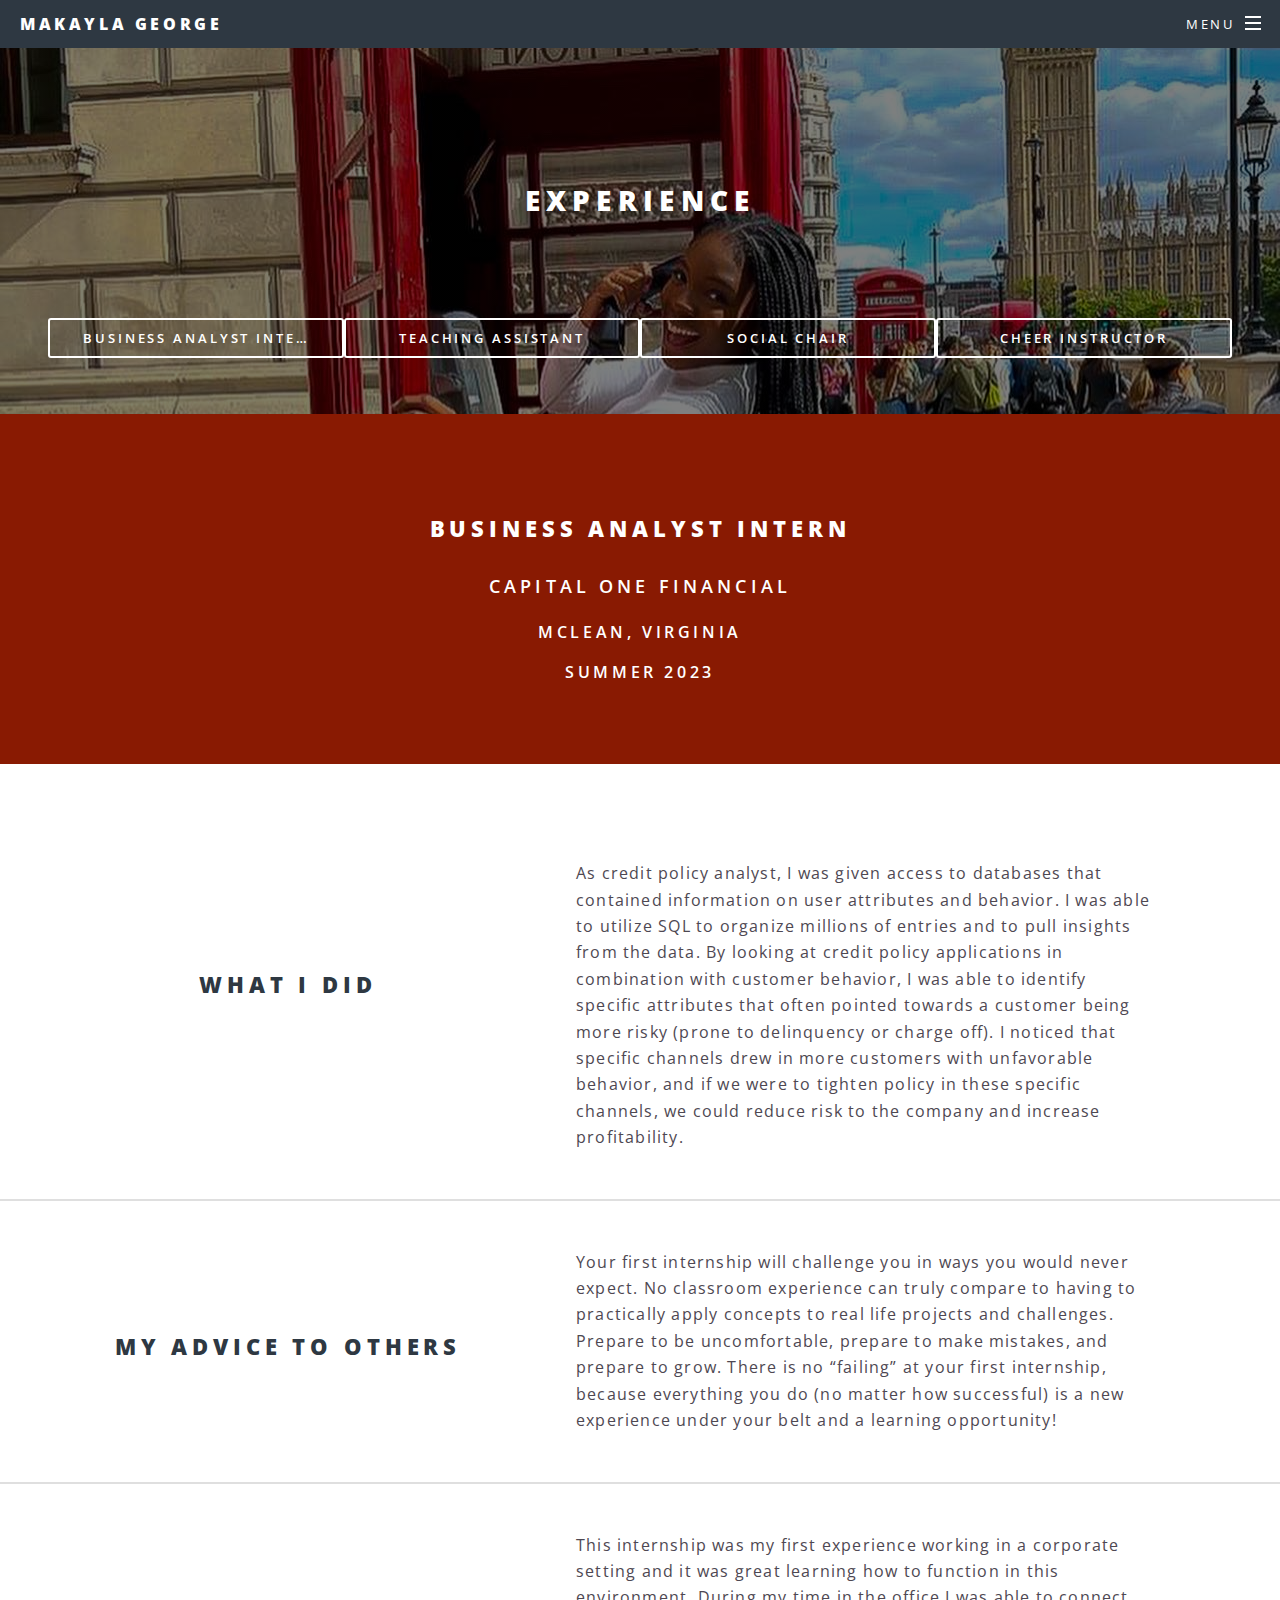
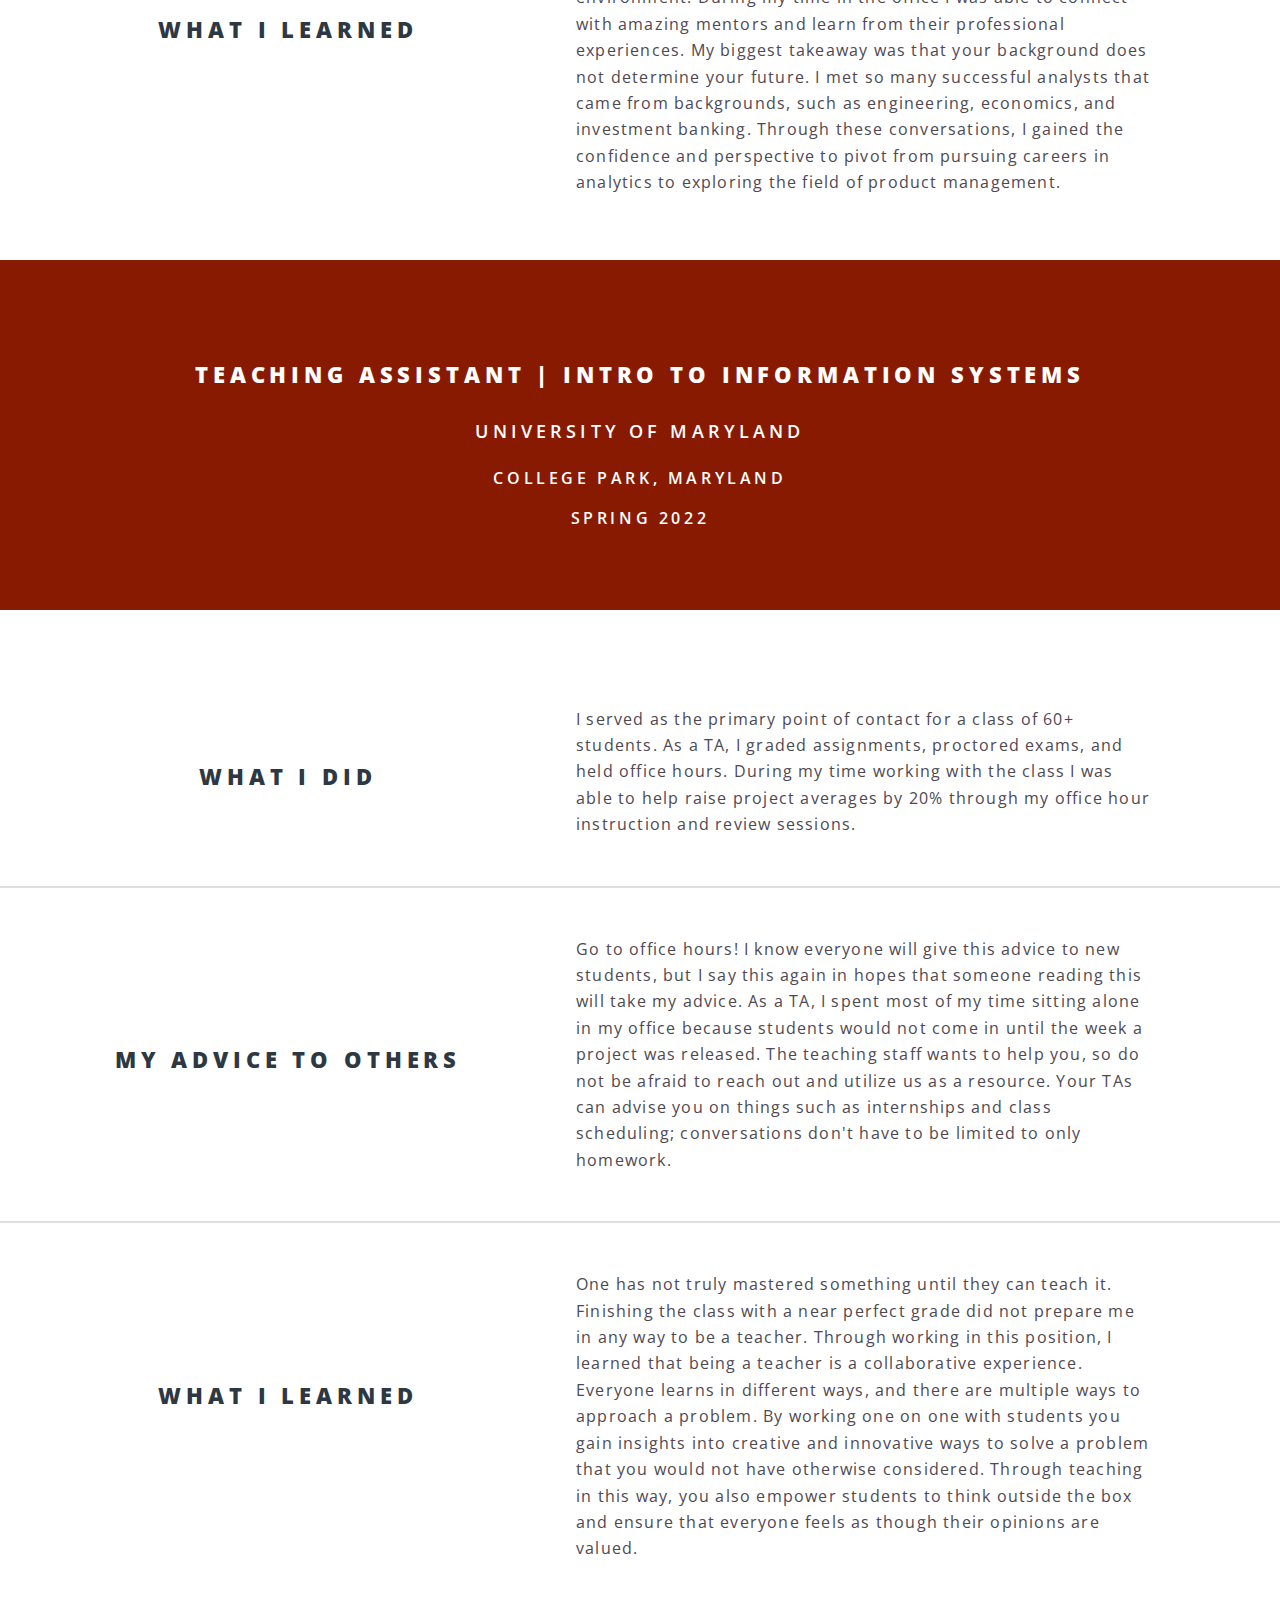
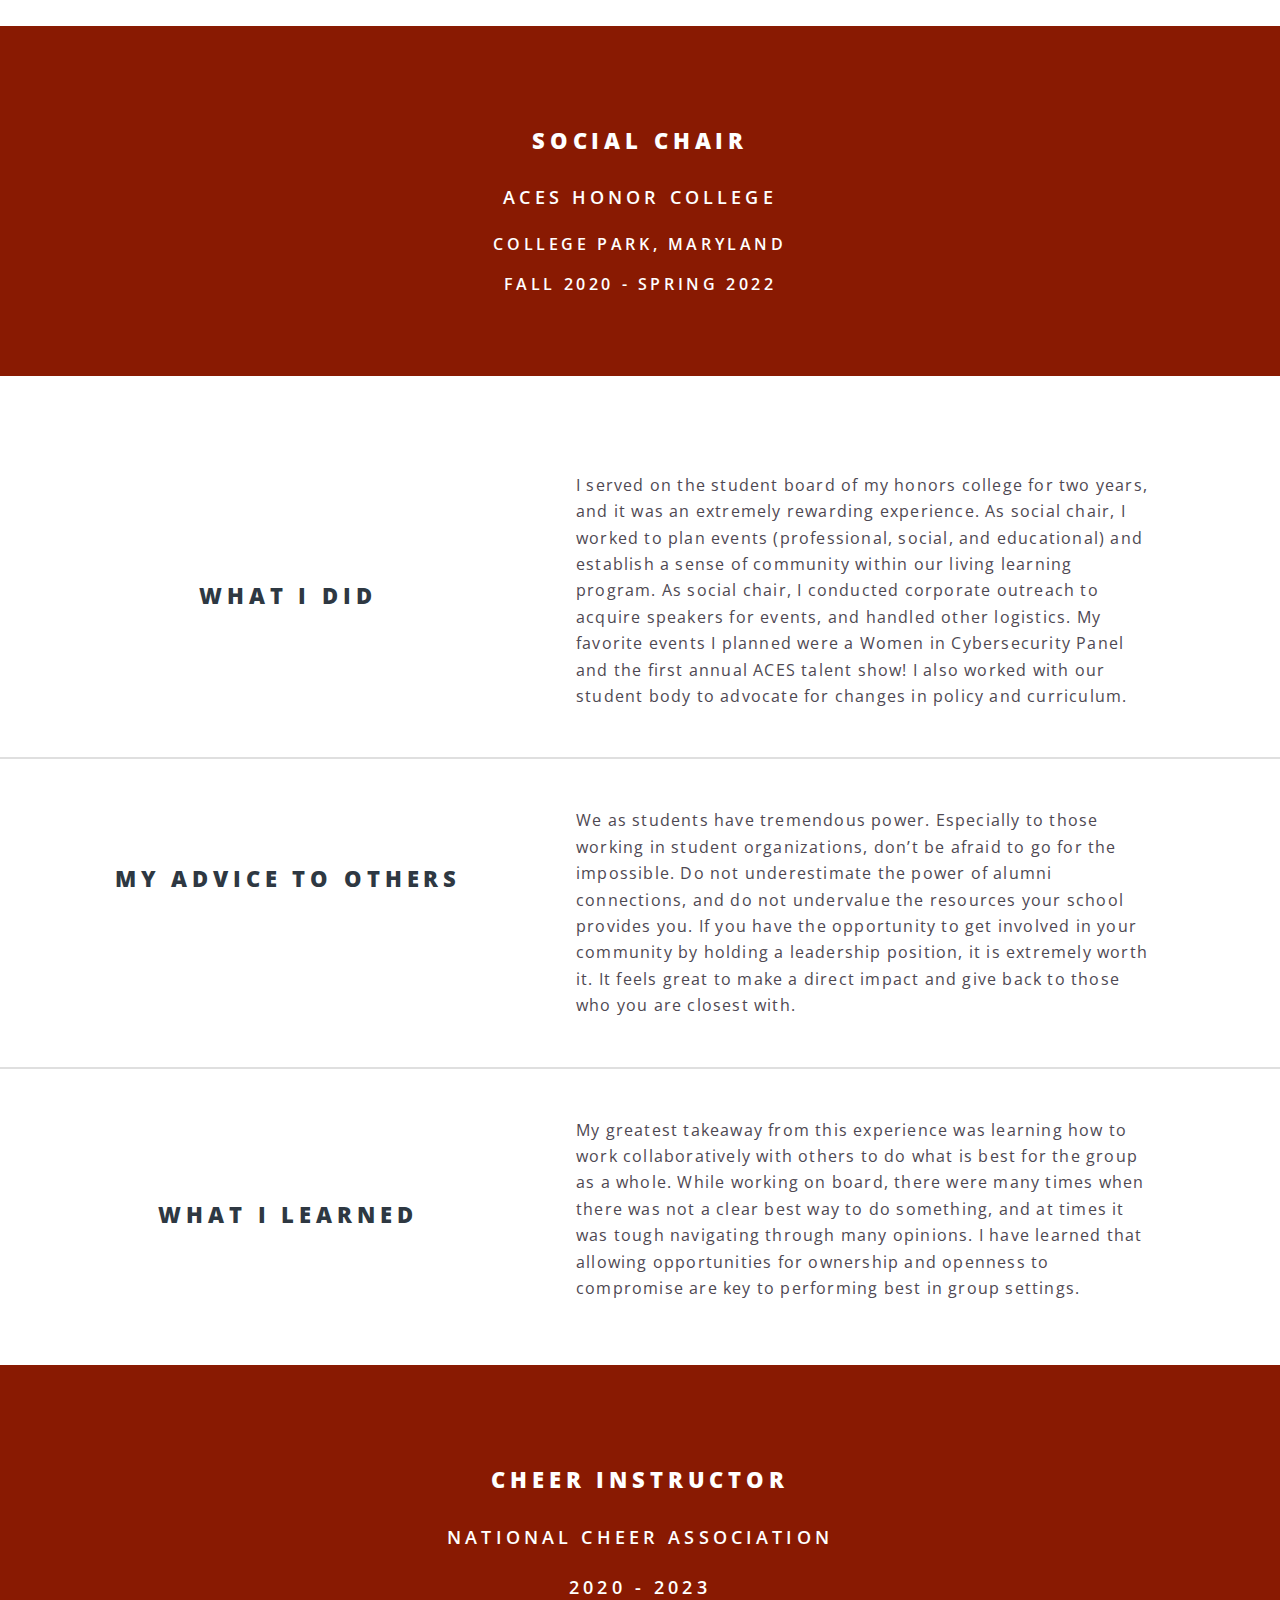
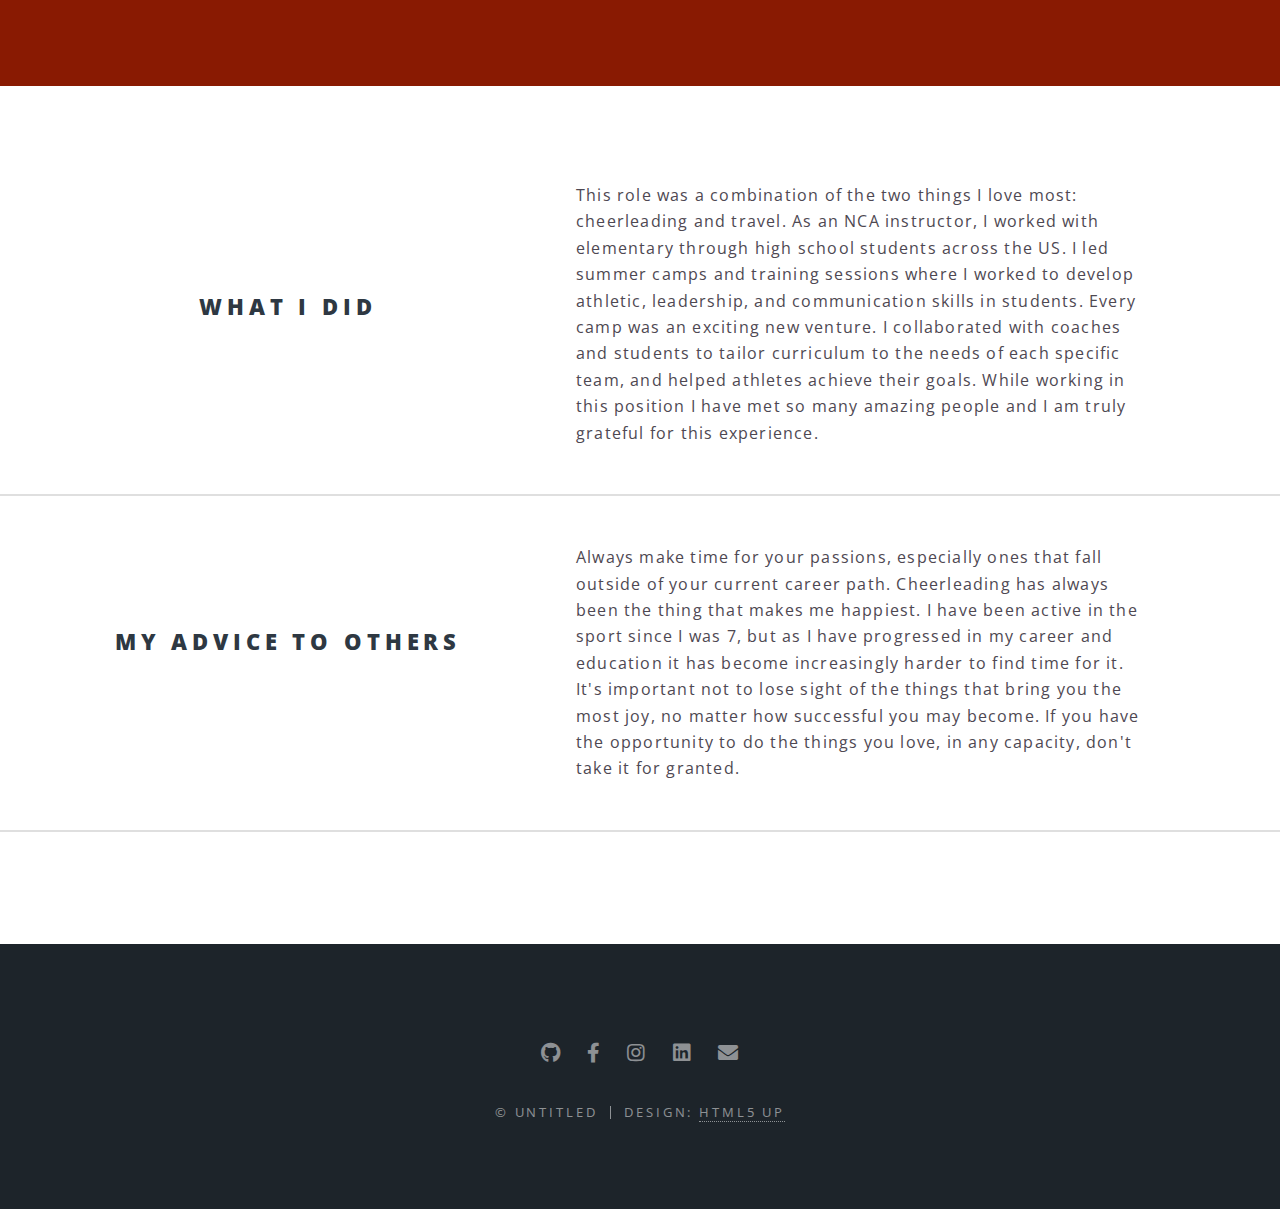
==== commit 63f63d37: "Mutti edits" ====
--- a/experience.html
+++ b/experience.html
@@ -106,9 +106,9 @@
 							   </div>
 							   <div class="column">
 												This internship was my first experience working in a corporate setting and it was great learning how to
-												 function in this environment. During my time in the office I was able to connect with amazing meteors
+												 function in this environment. During my time in the office I was able to connect with amazing mentors
 												 and learn from their professional experiences. My biggest takeaway was that your background does not
-												 determine your future. I met so many successful  analysts that came from backgrounds such as engineering,
+												 determine your future. I met so many successful  analysts that came from backgrounds, such as engineering,
 												 economics, and investment banking. Through these conversations, I gained the confidence and
 												perspective to pivot from pursuing careers in analytics to exploring the field of product management.
 								</div>
@@ -133,7 +133,7 @@
 									 <center> <h2> What I Did </h2> </center>
 								 </div>
 								 <div class="column">
-									 I served as the primary point of contact for a class of 60+ students. As a TA I graded assignments, proctored exams,
+									 I served as the primary point of contact for a class of 60+ students. As a TA, I graded assignments, proctored exams,
 									 and held office hours. During my time working with the class I was able to help raise project averages by 20%
 									 through my office hour instruction and review sessions.
 								</div>
@@ -149,9 +149,8 @@
 									 Go to office hours! I know everyone will give this advice to new students, but I say this again in hopes that someone
 									  reading this will take my advice. As a TA, I spent most of my time sitting alone in my office because students
 										 would not come in until the week a project was released. The teaching staff wants to help you, so do not be afraid
-										 to reach out and utilize us as a resource . Your TAs can advise you on things such as internships and class
-										  scheduling, conversations don't have to be limited to only homework. I really wish I got the
-											opportunity to connect with more students while working in this position.
+										 to reach out and utilize us as a resource. Your TAs can advise you on things such as internships and class
+										  scheduling; conversations don't have to be limited to only homework.
 
 								</div>
 							</div>
@@ -163,7 +162,7 @@
 									 <center> <h2> What I Learned </h2> </center>
 								 </div>
 								 <div class="column">
-									 One has not truly mastered something until they can teach it. Finishing the class with a near perfect grade,
+									 One has not truly mastered something until they can teach it. Finishing the class with a near perfect grade
 									 did not prepare me in any way to be a teacher. Through working in this position, I learned that being a teacher
 									 is a collaborative experience. Everyone learns in different ways, and there are multiple ways to approach a
 									problem. By working one on one with students you gain insights into creative and innovative ways to solve a
@@ -191,11 +190,11 @@
 									 <center> <h2> What I Did </h2> </center>
 								 </div>
 								 <div class="column">
-									 I served on the student board of my honors college for two years and it was an extremely rewarding experience.
+									 I served on the student board of my honors college for two years, and it was an extremely rewarding experience.
 									 As social chair, I worked to plan events (professional, social, and educational) and establish a sense of
-									 community within our living learning program. As social chair I conducted corporate outreach to acquire speakers
-									  for events, and handled other logistics. My favorite events that I planned were a Women in Cybersecurity Panel
-										and the first annual ACES talent show. I also worked with our student body to advocate for changes in policy
+									 community within our living learning program. As social chair, I conducted corporate outreach to acquire speakers
+									  for events, and handled other logistics. My favorite events I planned were a Women in Cybersecurity Panel
+										and the first annual ACES talent show! I also worked with our student body to advocate for changes in policy
 										and curriculum.
 								</div>
 							</div>
@@ -208,7 +207,7 @@
 								 </div>
 								 <div class="column">
 										We as students have tremendous power. Especially to those working in student organizations, don’t be afraid
-										 to go for the impossible. Do not underestimate the power of alumni connections and do not undervalue the resources
+										 to go for the impossible. Do not underestimate the power of alumni connections, and do not undervalue the resources
 										  your school provides you. If you have the opportunity to get involved in your community by holding a leadership
 											position, it is extremely worth it. It feels great to make a direct impact and give back to those who you are closest with.
 
@@ -224,7 +223,7 @@
 								 <div class="column">
 												My greatest takeaway from this experience was learning how to work collaboratively with others to do what
 												 is best for the group as a whole. While working on board, there were many times when there was not a clear
-												 best way to do something and at times it was tough navigating through many opinions. I have learned that
+												 best way to do something, and at times it was tough navigating through many opinions. I have learned that
 												 allowing opportunities for ownership and openness to compromise are key to performing best in group settings.
 								</div>
 							</div>
@@ -264,7 +263,7 @@
 								 </div>
 								 <div class="column">
 									 Always make time for your passions, especially ones that fall outside of your current career path. Cheerleading
-									 has always been the thing that makes me happiest and I have been active in the sport since I was 7, but as
+									 has always been the thing that makes me happiest. I have been active in the sport since I was 7, but as
 									 I have progressed in my career and education it has become increasingly harder to find time for it. It's
 									 important not to lose sight of the things that bring you the most joy, no matter how successful you may become.
 									 If you have the opportunity to do the things you love, in any capacity, don't take it for granted.
